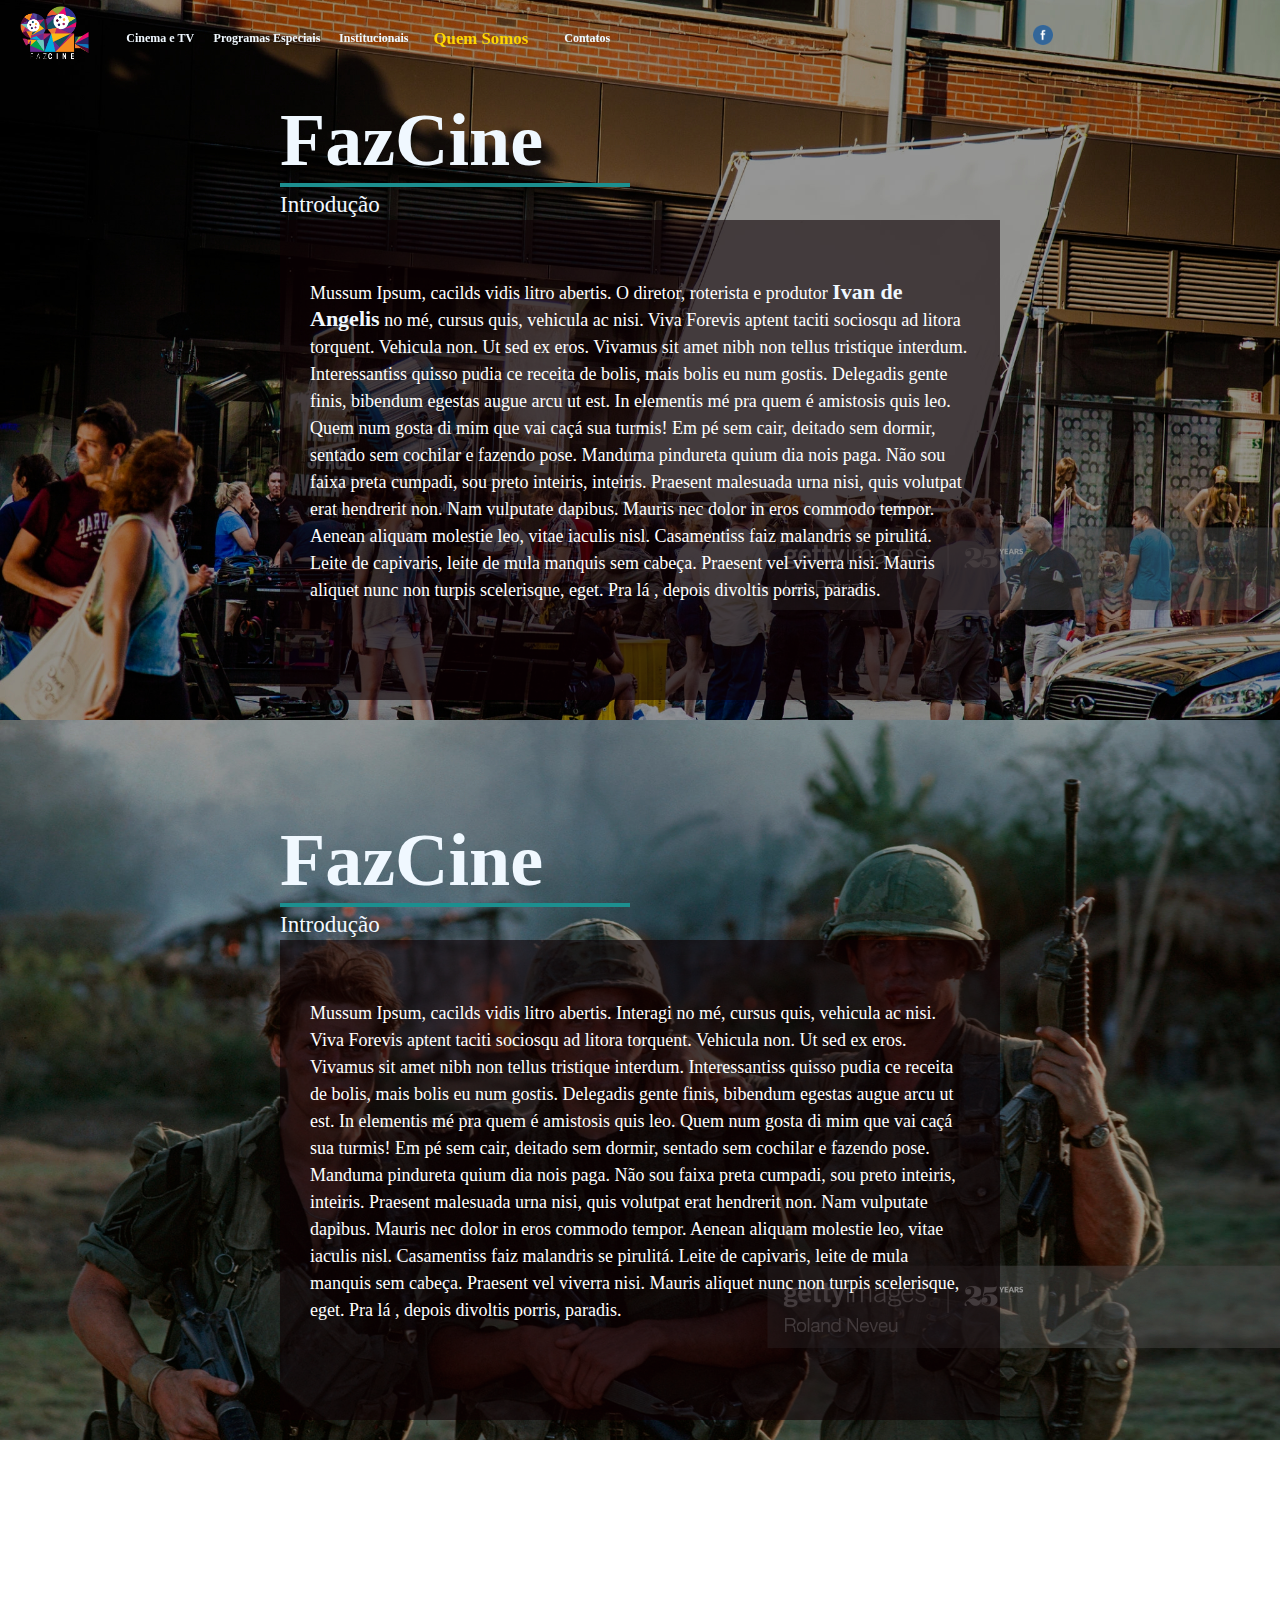
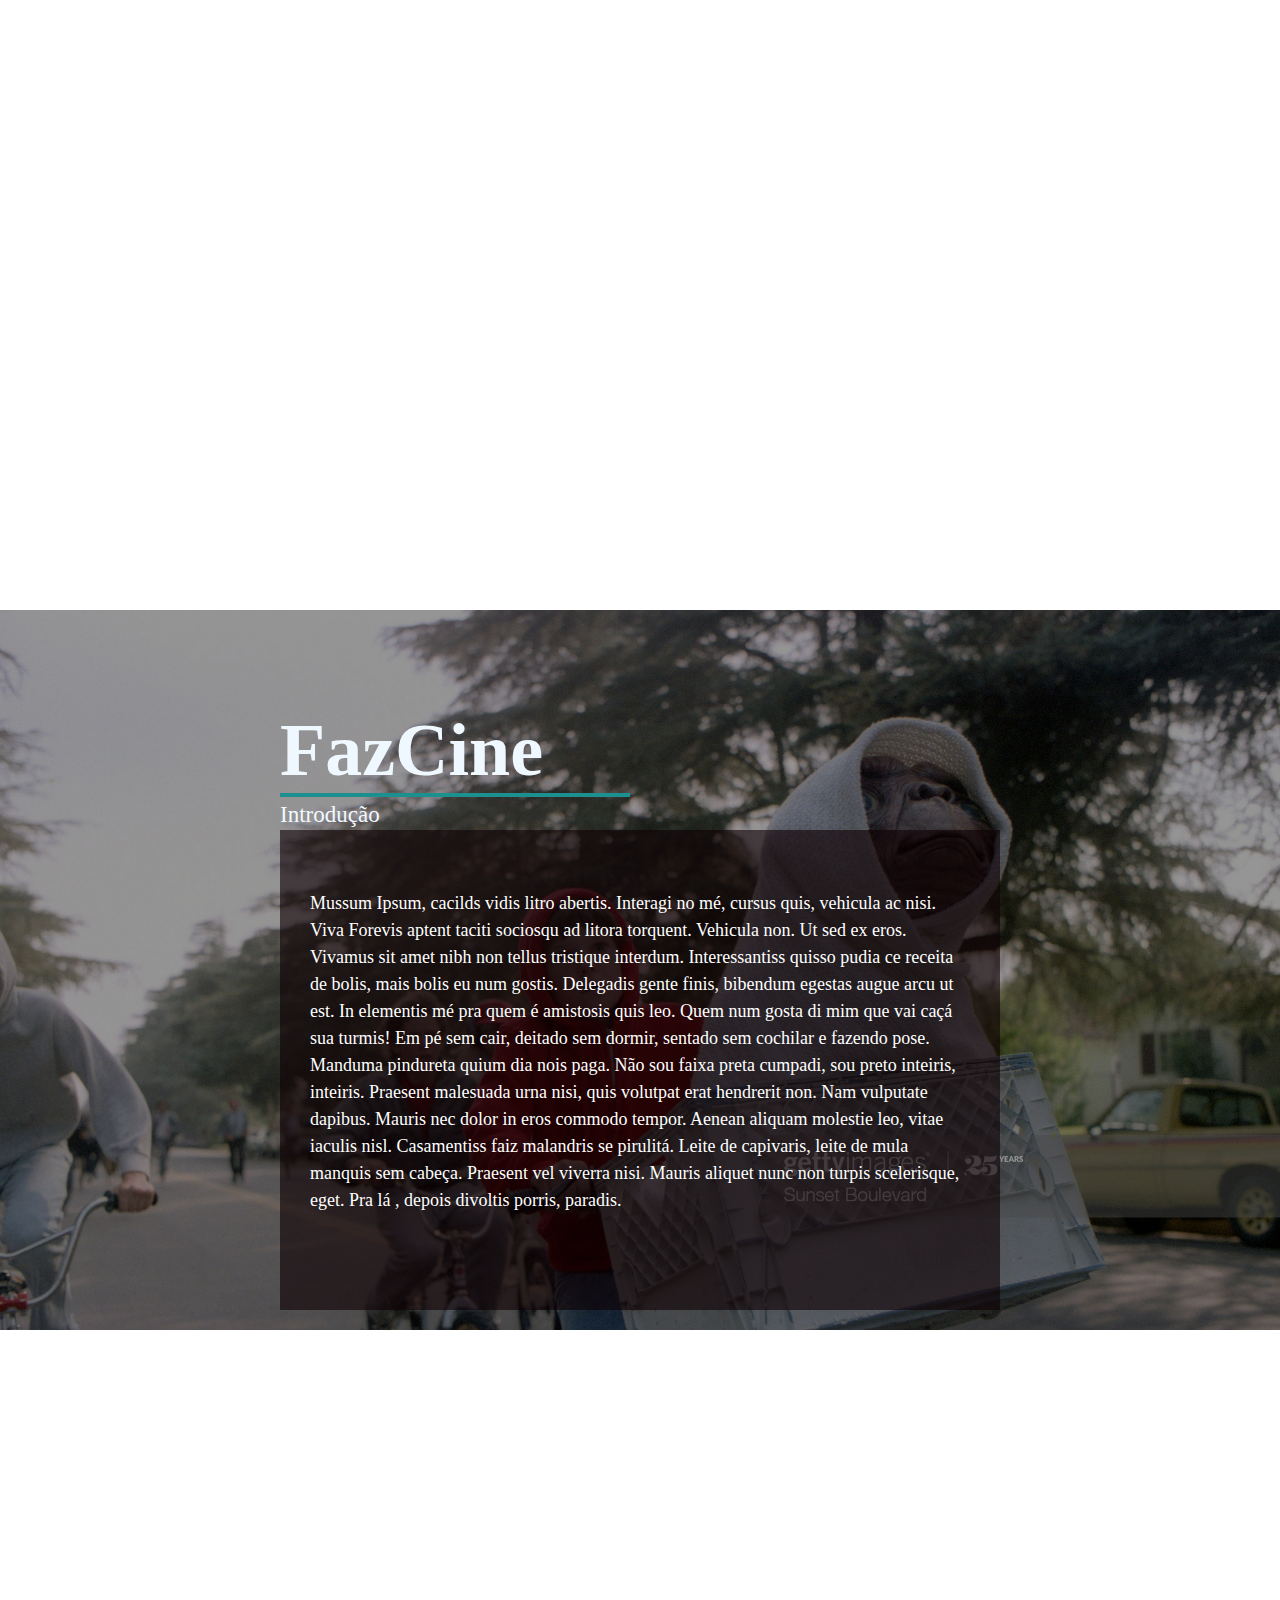
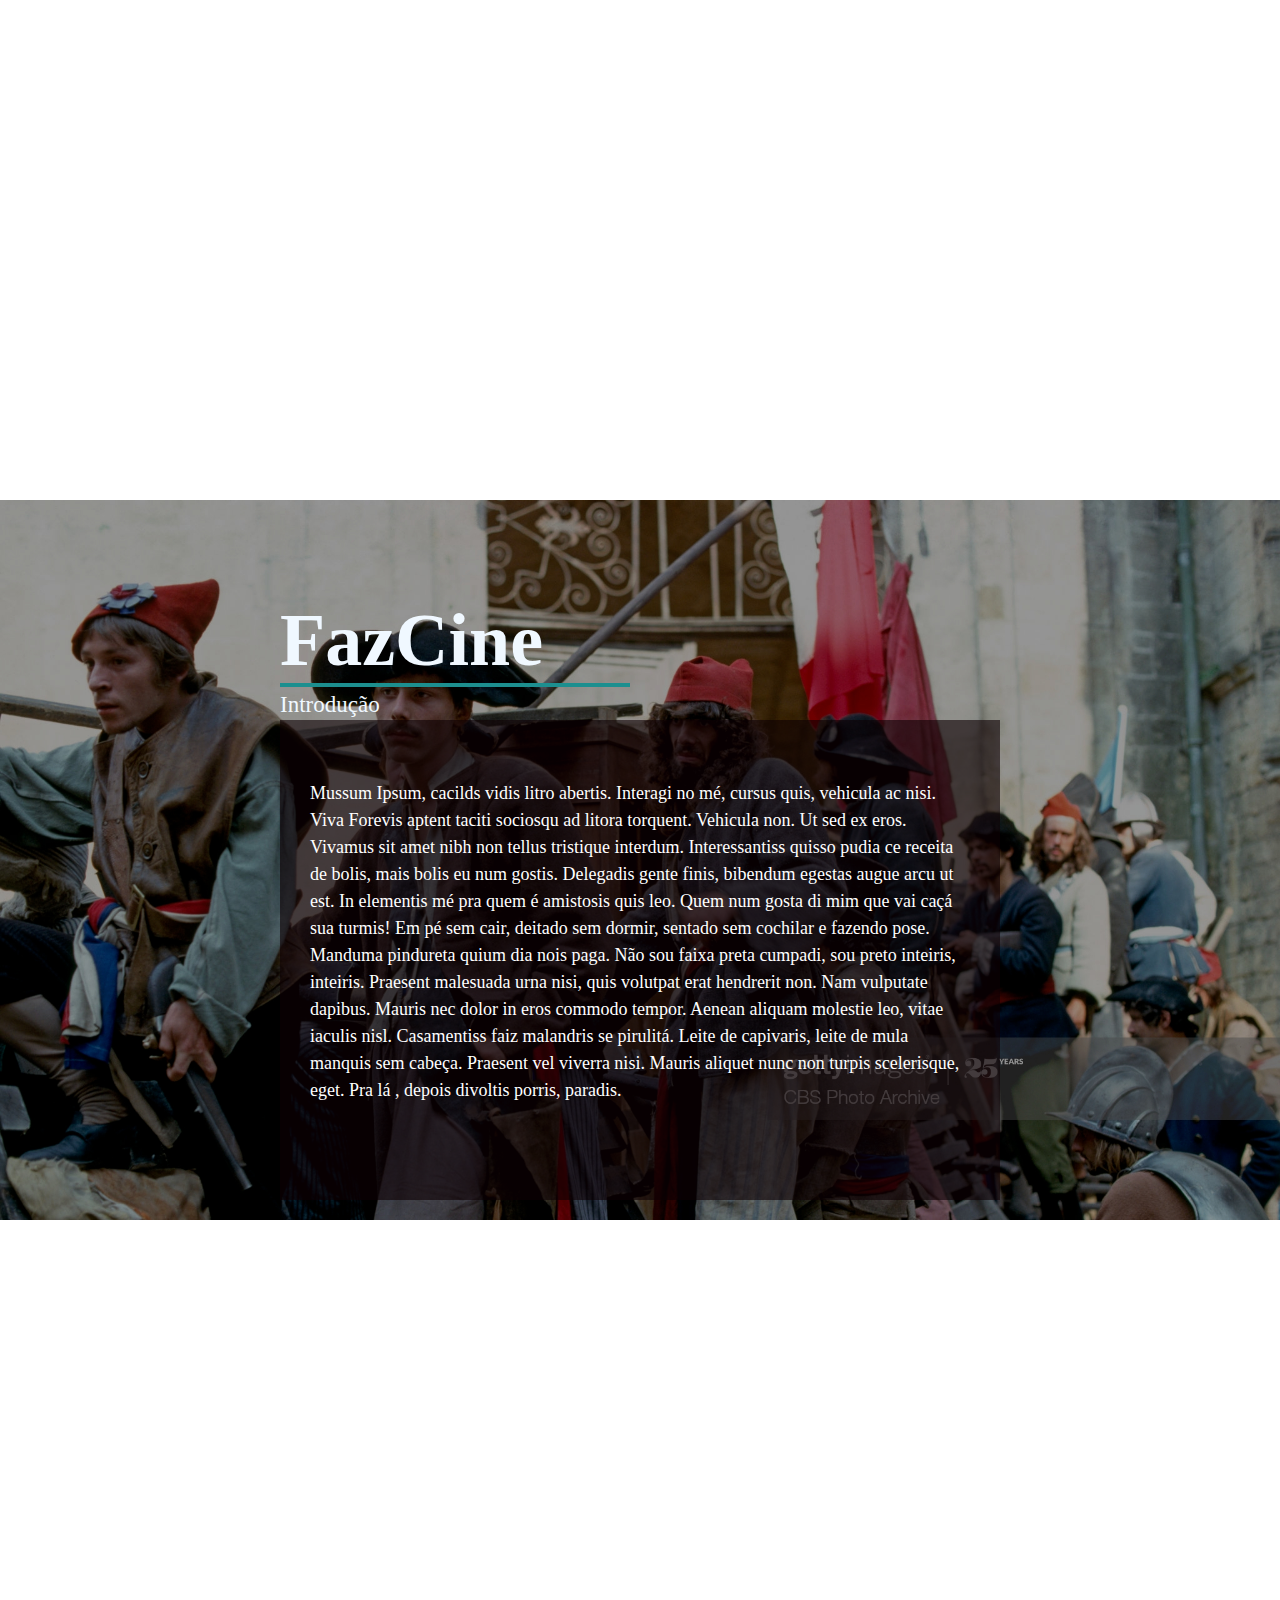
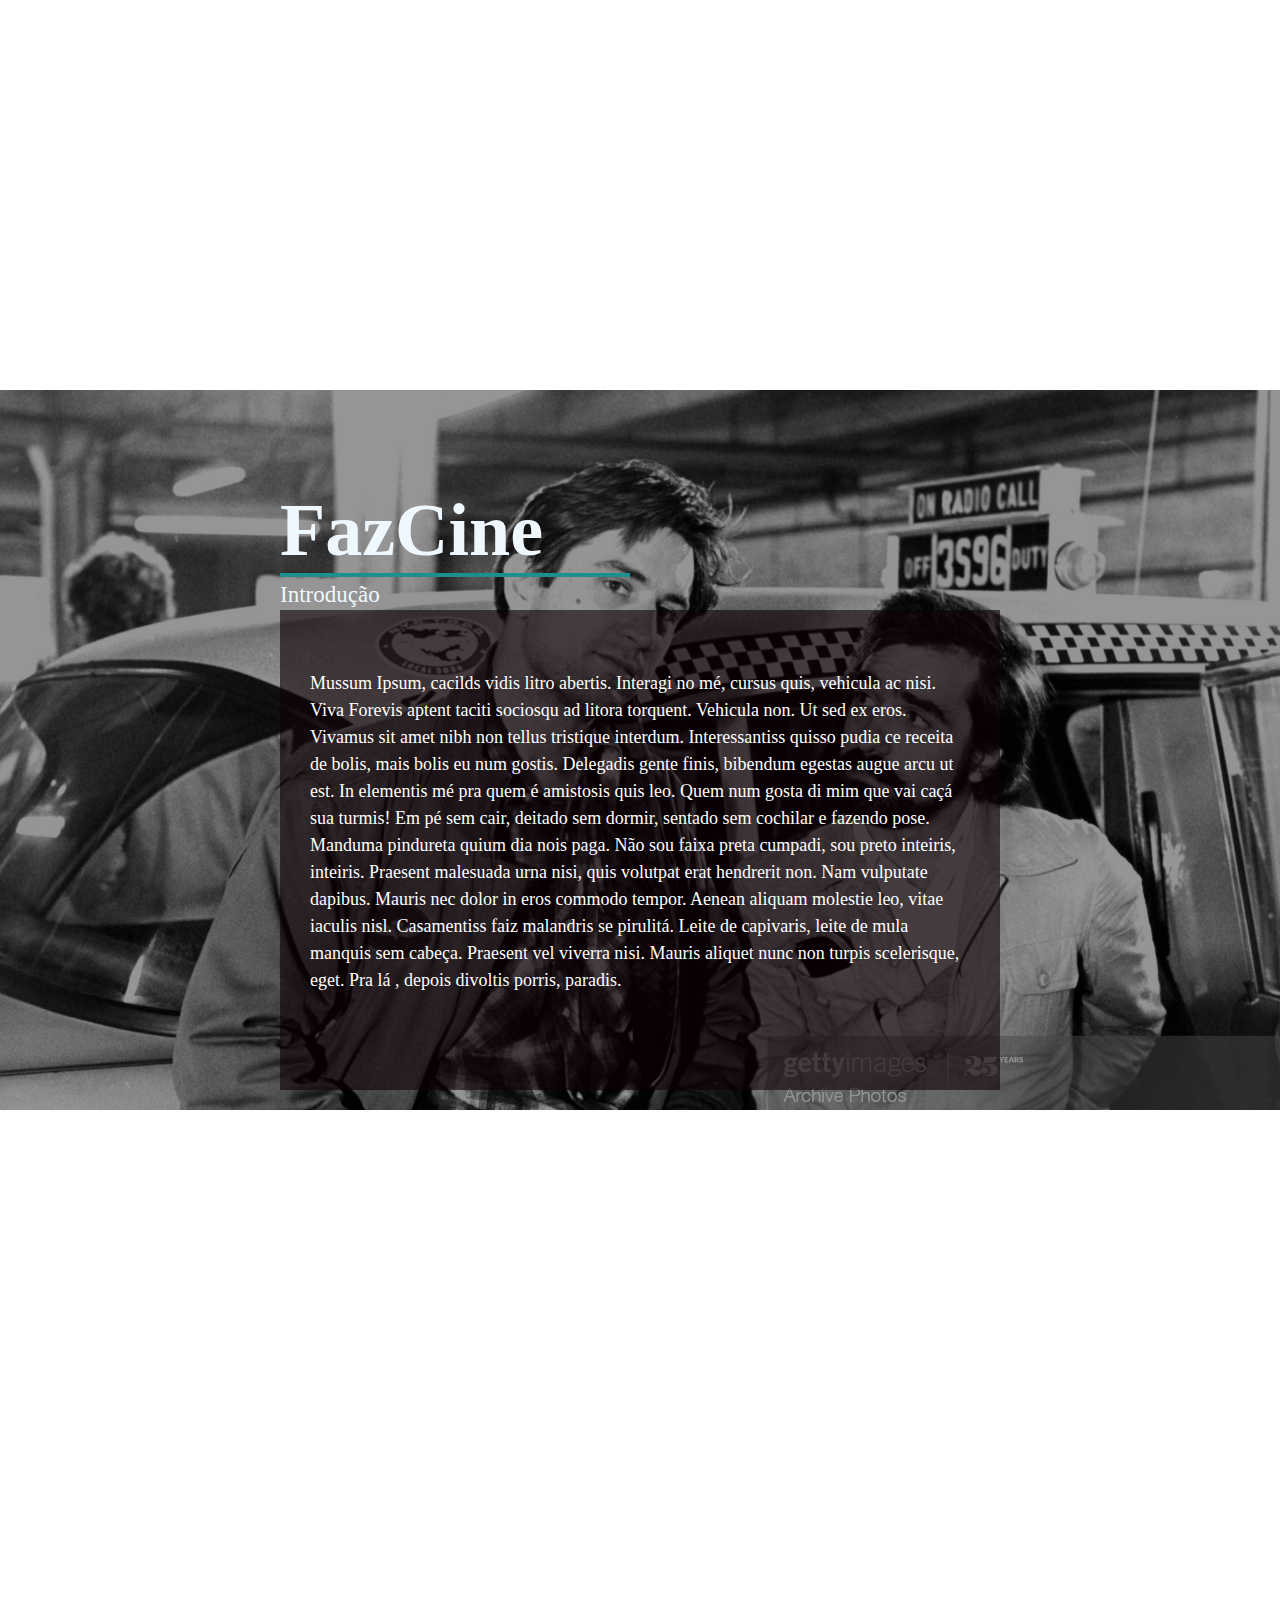
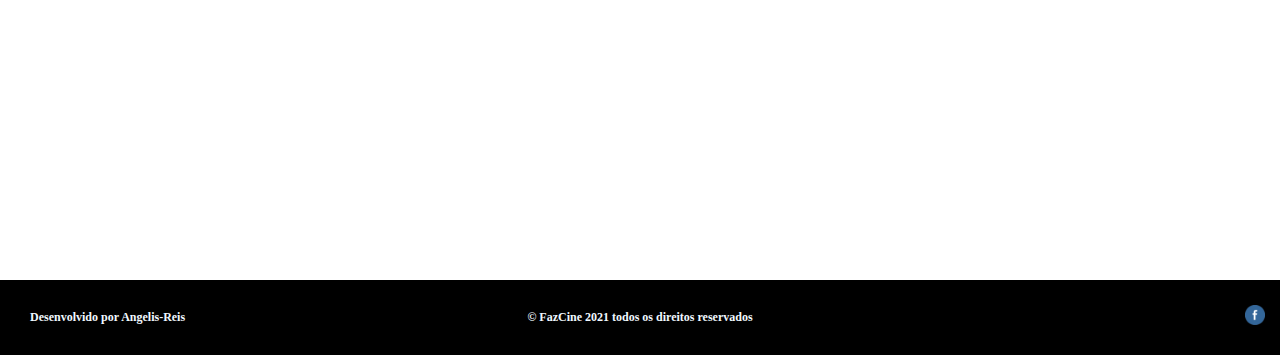
==== about.html @ d9e757a8 "novo repositório Github" ====
<!DOCTYPE html>

<HTML>

  <head>
    <meta charset="UTF-8" />
    <html lang="pt-br">
    <meta name="viewport" content="width=device-width, initial-scale=1.0" />
    <title>Sobre | FazCine</title>

    <link rel="stylesheet" type="text/css" href="styles/about.css">

    <!-- Favicon -->

    <link rel="apple-touch-icon" sizes="57x57" href="images/favicon/apple-icon-57x57.png">
    <link rel="apple-touch-icon" sizes="60x60" href="images/favicon/apple-icon-60x60.png">
    <link rel="apple-touch-icon" sizes="72x72" href="images/favicon/apple-icon-72x72.png">
    <link rel="apple-touch-icon" sizes="76x76" href="images/favicon/apple-icon-76x76.png">
    <link rel="apple-touch-icon" sizes="114x114" href="images/favicon/apple-icon-114x114.png">
    <link rel="apple-touch-icon" sizes="120x120" href="images/favicon/apple-icon-120x120.png">
    <link rel="apple-touch-icon" sizes="144x144" href="images/favicon/apple-icon-144x144.png">
    <link rel="apple-touch-icon" sizes="152x152" href="images/favicon/apple-icon-152x152.png">
    <link rel="apple-touch-icon" sizes="180x180" href="images/favicon/apple-icon-180x180.png">
    <link rel="icon" type="image/png" sizes="192x192"  href="images/favicon/android-icon-192x192.png">
    <link rel="icon" type="image/png" sizes="32x32" href="images/favicon/favicon-32x32.png">
    <link rel="icon" type="image/png" sizes="96x96" href="images/favicon/favicon-96x96.png">
    <link rel="icon" type="image/png" sizes="16x16" href="images/favicon/favicon-16x16.png">
    <link rel="manifest" href="images/favicon/manifest.json">
    <meta name="msapplication-TileColor" content="#ffffff">
    <meta name="msapplication-TileImage" content="images/favicon/ms-icon-144x144.png">
    <meta name="theme-color" content="#ffffff">

  </head>

  <body>

    <header class="header-minimalist">

      <div id="logo" >
        <a    href="index.html"> <img src="images/logo.png" alt="Logo FazCine Produtora"> </a>
      </div>



      <div id="portfolio1" >
        <a    href="cine.html">Cinema e TV</a>
      </div>

      <div id="portfolio2" >
        <a    href="programs.html">Programas Especiais</a>
      </div>

      <div id="portfolio3" >
        <a    href="institutions.html">Institucionais</a>
      </div>

      <div id="about" >
        <a    href="director.html">Quem Somos</a>
      </div>

      <div id="contacts" >
        <a    href="contacts.html">Contatos</a>
      </div>

      <div class="social-media" >

        <a  target="_blank"  href="https://www.facebook.com/fazcine2016/">
          <img src="images/face-icon.png">
        </a>
        <!-- <a  target="_blank"  href="https://www.facebook.com/fazcine2016/">
          <img src="images/linkedin-icon.png">
        </a>  -->

      </div>

    </header>



























    <section class="about-image" id="intro">


      <div id="intro-title" class="title">
        <h1>FazCine</h1>

      </div>

      <div id="intro-separator" class="separator">

      </div>

      <div id="intro-subtitle" class="subtitle">
        <h2>Introdução</h2>

      </div>

      <div id="intro-text" class="text">

        <p>Mussum Ipsum, cacilds vidis litro abertis. O diretor, roterista e produtor <a target="_blank" href="director.html">Ivan de Angelis</a> no mé, cursus quis, vehicula ac nisi. Viva Forevis aptent taciti sociosqu ad litora torquent. Vehicula non. Ut sed ex eros. Vivamus sit amet nibh non tellus tristique interdum. Interessantiss quisso pudia ce receita de bolis, mais bolis eu num gostis.

          Delegadis gente finis, bibendum egestas augue arcu ut est. In elementis mé pra quem é amistosis quis leo. Quem num gosta di mim que vai caçá sua turmis! Em pé sem cair, deitado sem dormir, sentado sem cochilar e fazendo pose.

          Manduma pindureta quium dia nois paga. Não sou faixa preta cumpadi, sou preto inteiris, inteiris. Praesent malesuada urna nisi, quis volutpat erat hendrerit non. Nam vulputate dapibus. Mauris nec dolor in eros commodo tempor. Aenean aliquam molestie leo, vitae iaculis nisl.

          Casamentiss faiz malandris se pirulitá. Leite de capivaris, leite de mula manquis sem cabeça. Praesent vel viverra nisi. Mauris aliquet nunc non turpis scelerisque, eget. Pra lá , depois divoltis porris, paradis. </p>

      </div>


















    </section>



    <section class="about-image"  id="cine">



      <div id="cine-title" class="title">
        <h1>FazCine</h1>

      </div>

      <div id="cine-separator" class="separator">

      </div>

      <div id="cine-subtitle" class="subtitle">
        <h2>Introdução</h2>

      </div>

      <div id="cine-text" class="text">

        <p>Mussum Ipsum, cacilds vidis litro abertis. Interagi no mé, cursus quis, vehicula ac nisi. Viva Forevis aptent taciti sociosqu ad litora torquent. Vehicula non. Ut sed ex eros. Vivamus sit amet nibh non tellus tristique interdum. Interessantiss quisso pudia ce receita de bolis, mais bolis eu num gostis.

          Delegadis gente finis, bibendum egestas augue arcu ut est. In elementis mé pra quem é amistosis quis leo. Quem num gosta di mim que vai caçá sua turmis! Em pé sem cair, deitado sem dormir, sentado sem cochilar e fazendo pose.

          Manduma pindureta quium dia nois paga. Não sou faixa preta cumpadi, sou preto inteiris, inteiris. Praesent malesuada urna nisi, quis volutpat erat hendrerit non. Nam vulputate dapibus. Mauris nec dolor in eros commodo tempor. Aenean aliquam molestie leo, vitae iaculis nisl.

          Casamentiss faiz malandris se pirulitá. Leite de capivaris, leite de mula manquis sem cabeça. Praesent vel viverra nisi. Mauris aliquet nunc non turpis scelerisque, eget. Pra lá , depois divoltis porris, paradis. </p>

      </div>

    </section>






    <section class="film" id="cine-film">

        <div class="vimeo-wrapper" id="cine-vimeo-film">

          <iframe src="https://player.vimeo.com/video/266315569?background=1&autoplay=1&loop=1&byline=0&title=0" frameborder="0" webkitallowfullscreen mozallowfullscreen allowfullscreen></iframe>
       </div>

    </section>













    <section class="about-image"  id="tv">



      <div id="tv-title" class="title">
        <h1>FazCine</h1>

      </div>

      <div id="tv-separator" class="separator">

      </div>

      <div id="tv-subtitle" class="subtitle">
        <h2>Introdução</h2>

      </div>

      <div id="tv-text" class="text">

        <p>Mussum Ipsum, cacilds vidis litro abertis. Interagi no mé, cursus quis, vehicula ac nisi. Viva Forevis aptent taciti sociosqu ad litora torquent. Vehicula non. Ut sed ex eros. Vivamus sit amet nibh non tellus tristique interdum. Interessantiss quisso pudia ce receita de bolis, mais bolis eu num gostis.

          Delegadis gente finis, bibendum egestas augue arcu ut est. In elementis mé pra quem é amistosis quis leo. Quem num gosta di mim que vai caçá sua turmis! Em pé sem cair, deitado sem dormir, sentado sem cochilar e fazendo pose.

          Manduma pindureta quium dia nois paga. Não sou faixa preta cumpadi, sou preto inteiris, inteiris. Praesent malesuada urna nisi, quis volutpat erat hendrerit non. Nam vulputate dapibus. Mauris nec dolor in eros commodo tempor. Aenean aliquam molestie leo, vitae iaculis nisl.

          Casamentiss faiz malandris se pirulitá. Leite de capivaris, leite de mula manquis sem cabeça. Praesent vel viverra nisi. Mauris aliquet nunc non turpis scelerisque, eget. Pra lá , depois divoltis porris, paradis. </p>

      </div>

    </section>




























    <section class="film" id="tv-film">

      <div class="vimeo-wrapper" id="tv-vimeo-film">

        <iframe src="https://player.vimeo.com/video/156702771?background=1&autoplay=1&loop=1&byline=0&title=0" frameborder="0" webkitallowfullscreen mozallowfullscreen allowfullscreen></iframe>
     </div>

  </section>






















    <section class="about-image" id="inst">



      <div id="inst-title" class="title">
        <h1>FazCine</h1>

      </div>

      <div id="inst-separator" class="separator">

      </div>

      <div id="inst-subtitle" class="subtitle">
        <h2>Introdução</h2>

      </div>

      <div id="inst-text" class="text">

        <p>Mussum Ipsum, cacilds vidis litro abertis. Interagi no mé, cursus quis, vehicula ac nisi. Viva Forevis aptent taciti sociosqu ad litora torquent. Vehicula non. Ut sed ex eros. Vivamus sit amet nibh non tellus tristique interdum. Interessantiss quisso pudia ce receita de bolis, mais bolis eu num gostis.

          Delegadis gente finis, bibendum egestas augue arcu ut est. In elementis mé pra quem é amistosis quis leo. Quem num gosta di mim que vai caçá sua turmis! Em pé sem cair, deitado sem dormir, sentado sem cochilar e fazendo pose.

          Manduma pindureta quium dia nois paga. Não sou faixa preta cumpadi, sou preto inteiris, inteiris. Praesent malesuada urna nisi, quis volutpat erat hendrerit non. Nam vulputate dapibus. Mauris nec dolor in eros commodo tempor. Aenean aliquam molestie leo, vitae iaculis nisl.

          Casamentiss faiz malandris se pirulitá. Leite de capivaris, leite de mula manquis sem cabeça. Praesent vel viverra nisi. Mauris aliquet nunc non turpis scelerisque, eget. Pra lá , depois divoltis porris, paradis. </p>

      </div>

    </section>




















    <section class="film" id="inst-film">

      <div class="vimeo-wrapper" id="inst-vimeo-film">

        <iframe src="https://player.vimeo.com/video/156151858?background=1&autoplay=1&loop=1&byline=0&title=0" frameborder="0" webkitallowfullscreen mozallowfullscreen allowfullscreen></iframe>
     </div>

  </section>























    <section class="about-image" id="edit">



      <div id="edit-title" class="title">
        <h1>FazCine</h1>

      </div>

      <div id="edit-separator" class="separator">

      </div>

      <div id="edit-subtitle" class="subtitle">
        <h2>Introdução</h2>

      </div>

      <div id="edit-text" class="text">

        <p>Mussum Ipsum, cacilds vidis litro abertis. Interagi no mé, cursus quis, vehicula ac nisi. Viva Forevis aptent taciti sociosqu ad litora torquent. Vehicula non. Ut sed ex eros. Vivamus sit amet nibh non tellus tristique interdum. Interessantiss quisso pudia ce receita de bolis, mais bolis eu num gostis.

          Delegadis gente finis, bibendum egestas augue arcu ut est. In elementis mé pra quem é amistosis quis leo. Quem num gosta di mim que vai caçá sua turmis! Em pé sem cair, deitado sem dormir, sentado sem cochilar e fazendo pose.

          Manduma pindureta quium dia nois paga. Não sou faixa preta cumpadi, sou preto inteiris, inteiris. Praesent malesuada urna nisi, quis volutpat erat hendrerit non. Nam vulputate dapibus. Mauris nec dolor in eros commodo tempor. Aenean aliquam molestie leo, vitae iaculis nisl.

          Casamentiss faiz malandris se pirulitá. Leite de capivaris, leite de mula manquis sem cabeça. Praesent vel viverra nisi. Mauris aliquet nunc non turpis scelerisque, eget. Pra lá , depois divoltis porris, paradis. </p>

      </div>

    </section>























    <section class="film" id="edit-film">

      <div class="vimeo-wrapper" id="edit-vimeo-film">

        <iframe src="https://player.vimeo.com/video/156702771?background=1&autoplay=1&loop=1&byline=0&title=0" frameborder="0" webkitallowfullscreen mozallowfullscreen allowfullscreen></iframe>
     </div>

  </section>










































    <footer class="footer-minimalist">

      <div id="developed">
        <p>Desenvolvido por <a    href="https://github.com/angelis-reis">Angelis-Reis </a> </p>

      </div>

      <div id="cop" >
        <p> © FazCine 2021 todos os direitos reservados</p>
      </div>

      <div class="social-media" >

        <a    href="https://www.facebook.com/fazcine2016/">
          <img src="images/face-icon.png">
        </a>
        <!-- <a    href="https://www.facebook.com/fazcine2016/">
          <img src="images/linkedin-icon.png">
        </a> -->

      </div>

    </footer>

    <script type="text/javascript" src="scripts/about.js"></script>

  </body>
</html>
---- styles/about.css ----
html, body{
    margin:0px;
    padding: 0px;
}

html {
	box-sizing: border-box;
	overflow: auto;
	height: auto;
	scroll-behavior: smooth;

}



.header-minimalist{
    position: fixed;
    z-index: 99;
    display:grid;
    grid-template-columns: 1fr 1fr 1fr 1fr 1fr 1fr 4fr;
    grid-template-rows: 75px;
    grid-template-areas:
    "logo portfolio1 portfolio2 portfolio3 about contacts social-media";
}

.header-minimalist a{
    text-decoration: none;
    color: aliceblue;
    line-height: 17px;
    font-size: 12px;
    font-weight: bold;


    cursor: pointer;
    transition: 200ms color ease-in;
    transition: 200ms font-size ease-in;
}

.header-minimalist a:hover{
    color: rgb(3, 3, 3);
}





    #logo{
        grid-area: logo;
    }

        #logo img{
            object-fit: contain;
            width: 100%;
            max-height: 100%;
        }

    #about{
        align-self: center;
        justify-self: center;
        grid-area: about;
        scale: 1.4;

    }

        #about a{
            color: gold;

        }

        #about a:hover{
            font-size: 12px;

        }



    #portfolio1{
        align-self: center;
        justify-self: center;
        grid-area: portfolio1;

    }

    #portfolio2{
        align-self: center;
        justify-self: center;
        grid-area: portfolio2;

    }

    #portfolio3{
        align-self: center;
        justify-self: center;
        grid-area: portfolio3;

    }

    #contacts{
        align-self: center;
        justify-self: center;
        grid-area: contacts;

    }

    .social-media{
        align-self: center;
        justify-self: end;
        grid-area: social-media;

    }

    .social-media img{
        padding: 15px;
        width: 20px;
        height: 20px
    }

    #social-media img:hover{
        width: 25px;
        height: 25px
    }
















































#intro{

    background-image: url(../images/about/introduction.jpeg);
    grid-template-areas:
    "intro-title"
    "intro-separator"
    "intro-subtitle"
    "intro-text";
}




    #intro-title{
        grid-area: intro-title;
    }

    #intro-separator{
        grid-area: intro-separator;
    }

    #intro-subtitle{
        grid-area: intro-subtitle;
    }

    #intro-text{
        grid-area: intro-text;
    }



#cine{
    background-image: url(../images/about/introduction2.jpeg);
    grid-template-areas:
    "cine-title"
    "cine-separator"
    "cine-subtitle"
    "cine-text";
}




    #cine-title{
        grid-area: cine-title;
    }

    #cine-separator{
        grid-area: cine-separator;
    }

    #cine-subtitle{
        grid-area: cine-subtitle;
    }

    #cine-text{
        grid-area: cine-text;
    }





#tv{
    background-image: url(../images/about/introduction3.jpeg);
    grid-template-areas:
    "tv-title"
    "tv-separator"
    "tv-subtitle"
    "tv-text";
}




    #tv-title{
        grid-area: tv-title;
    }

    #tv-separator{
        grid-area: tv-separator;
    }

    #tv-subtitle{
        grid-area: tv-subtitle;
    }

    #tv-text{
        grid-area: tv-text;
    }




#inst{
    background-image: url(../images/about/introduction4.jpeg);
    grid-template-areas:
    "inst-title"
    "inst-separator"
    "inst-subtitle"
    "inst-text";
}




    #inst-title{
        grid-area: inst-title;
    }

    #inst-separator{
        grid-area: inst-separator;
    }

    #inst-subtitle{
        grid-area: inst-subtitle;
    }

    #inst-text{
        grid-area: inst-text;
    }




#edit{
    background-image: url(../images/about/introduction5.jpeg);

    grid-template-areas:
    "edit-title"
    "edit-separator"
    "edit-subtitle"
    "edit-text";
}




    #edit-title{
        grid-area: edit-title;
    }

    #edit-separator{
        grid-area: edit-separator;
    }

    #edit-subtitle{
        grid-area: edit-subtitle;
    }

    #edit-text{
        grid-area: edit-text;
    }



.about-image{
    /* padding-left: 400px;
    padding-right: 400px;   */
    padding-top: 100px;
    background-size: cover;
    display: grid;
    grid-template-columns: 720px;;
    grid-template-rows: 80px 10px 30px 500px ;
    justify-content: center;
}



    .title{
        color: aliceblue;
        line-height: 17px;
        font-size: 37px;
        font-weight: bold;
        align-self: center;
    }

    .separator{
        width: 350px;
        height: 4px;
        background-color: rgb(28, 143, 143);
        align-self: center;
    }

    .subtitle{
        align-self: center;
    }

        .subtitle h2{
        color: aliceblue;
        line-height: normal;
        font-size: 23px;
        font-weight: normal;
        }

    .text{
        padding-top: 30px;
        height: 450px;
        background-color:rgba(14, 0, 4, .6);
    }
        .text p{
        line-height: 27px;
        font-weight: normal;
        font-size: 18px;
        color: white;
        margin:30px;
        }

        .text a{

            text-decoration: none;
            color: aliceblue;
            line-height: 17px;
            font-size: 22px;
            font-weight: bold;
        }

            .text a:hover{

                text-decoration: none;
                color: rgb(212, 214, 59);
                line-height: 17px;
                font-size: 22px;
                font-weight: bold;
            }












.film{
    display:grid;
    grid-template-columns: 1fr;
    grid-template-rows: 770px;
}



    .vimeo-wrapper {
        top: 0;
        left: 0;
        width: 100%;
        height: 100%;
        z-index: 1;
        pointer-events: none;
        overflow: hidden;

    }

        .vimeo-wrapper iframe {
            width: 100vw;
            height: 56.25vw; /* Given a 16:9 aspect ratio, 9/16*100 = 56.25 */
            min-height: 100vh;
            min-width: 177.77vh; /* Given a 16:9 aspect ratio, 16/9*100 = 177.77 */
            /* position: absolute; */
            top: 50%;
            left: 50%;
            /* transform: translate(-50%, -50%); */
        }


#cine-film{
    grid-template-areas:
    "cine-vimeo-film";

}

    #cine-vimeo-film{

        grid-area: cine-vimeo-film;

    }

#tv-film{
    grid-template-areas:
    "tv-vimeo-film";

}

    #tv-vimeo-film{

        grid-area: tv-vimeo-film;

    }


#inst-film{
    grid-template-areas:
    "inst-vimeo-film";

}

    #inst-vimeo-film{

        grid-area: inst-vimeo-film;

    }

#edit-film{
    grid-template-areas:
    "edit-vimeo-film";

}

    #edit-vimeo-film{

        grid-area: edit-vimeo-film;

    }
















































.footer-minimalist{
    display:grid;
    grid-template-columns: 1fr 1fr 1fr ;
    grid-template-rows: 75px;
    background-color: black;
    justify-items: center;
    align-items: center;
    gap: 30px;
    grid-template-areas:
    "developed cop social-media";
}

.footer-minimalist a,p{
    text-decoration: none;
    color: aliceblue;
    line-height: 17px;
    font-size: 12px;
    font-weight: bold;
}

.footer-minimalist a:hover{
    color: gold;
}

    #developed{
        grid-area: developed;
        justify-self: start;
        margin-left: 30px;
    }

    #cop{
        grid-area: cop;
    }
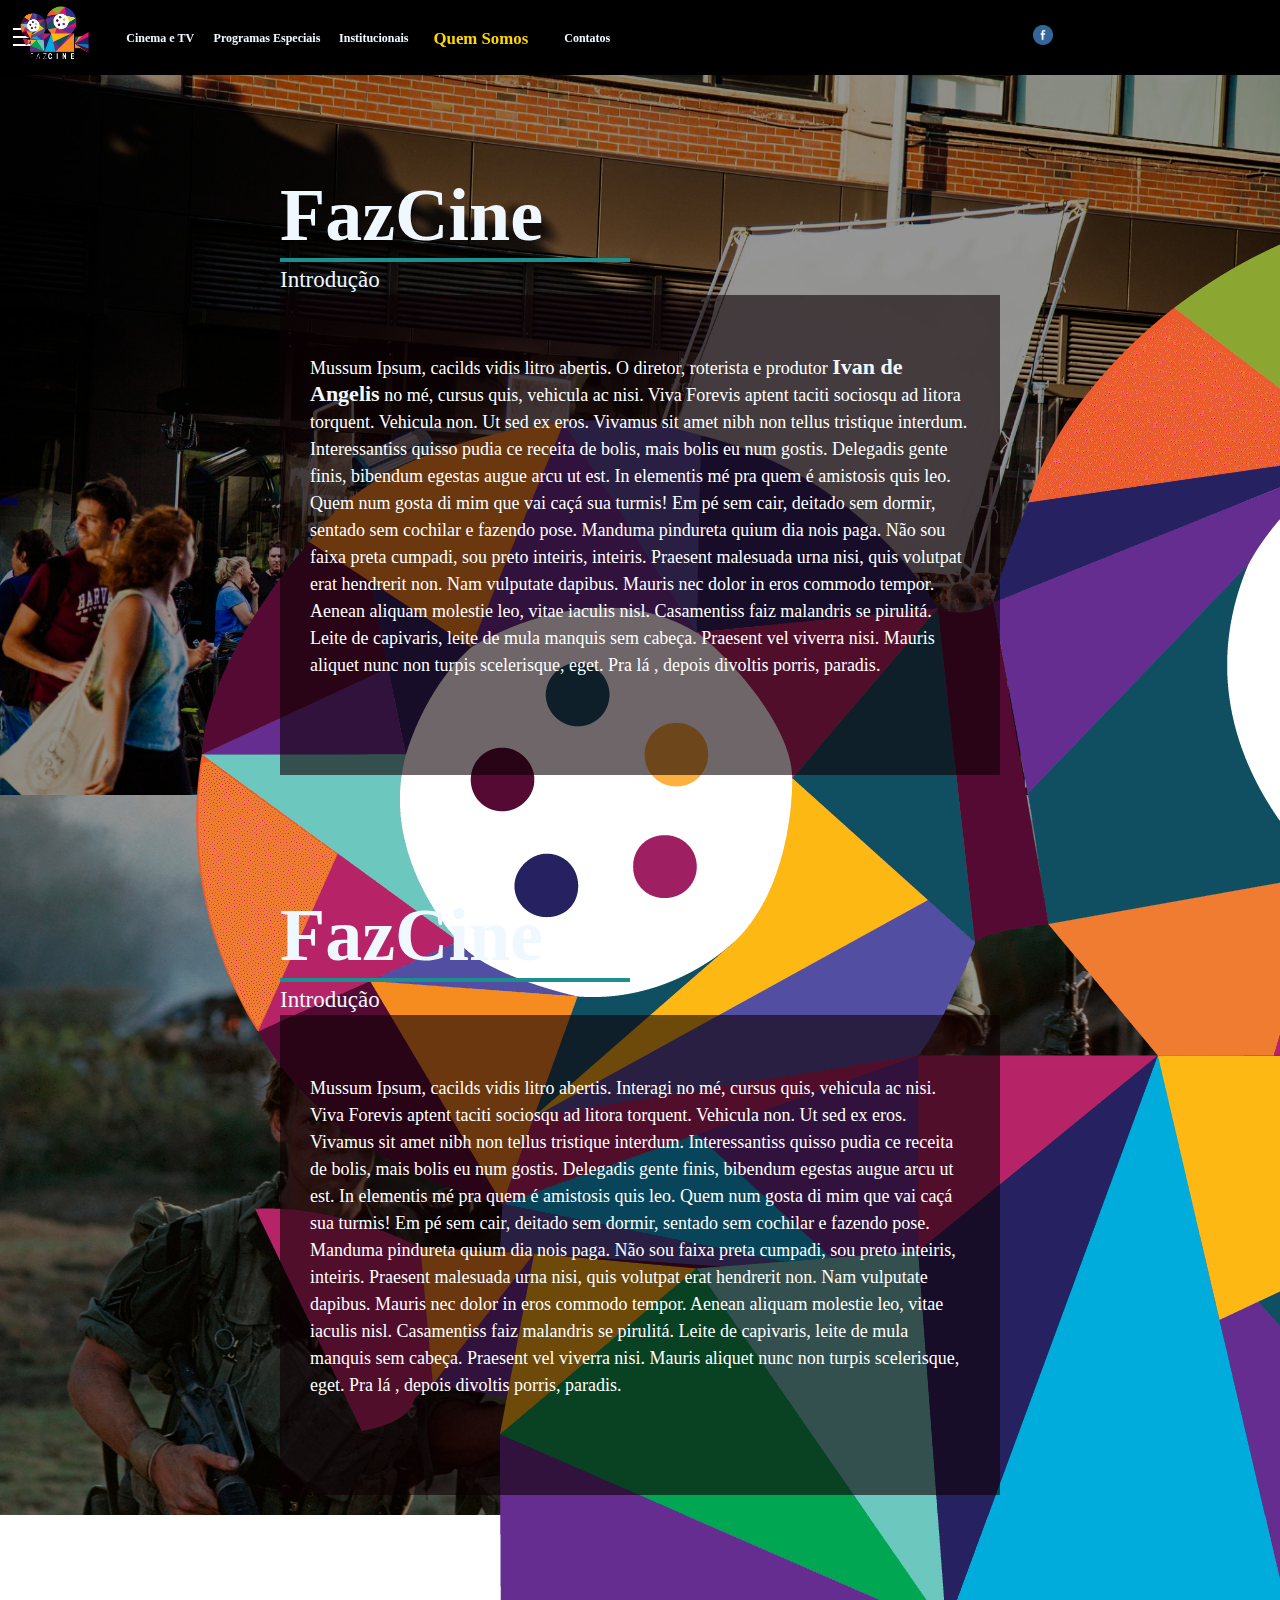
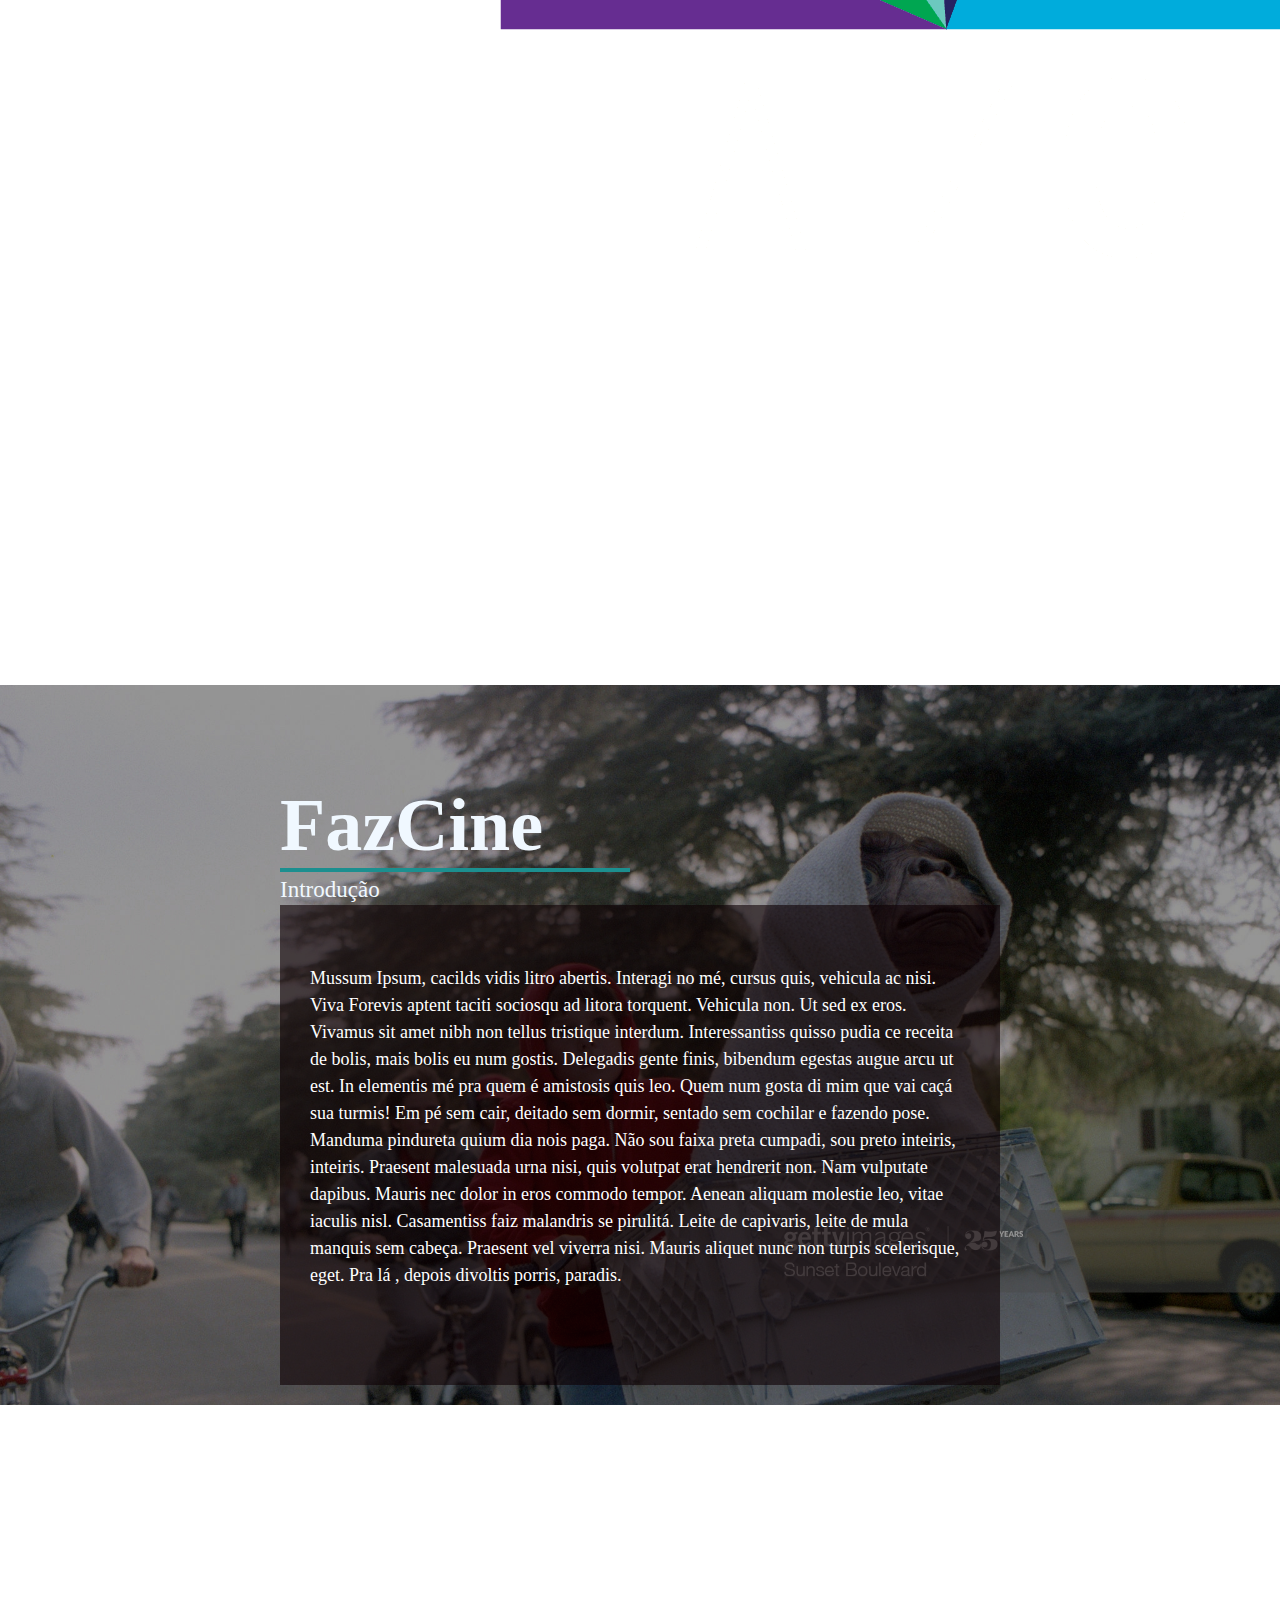
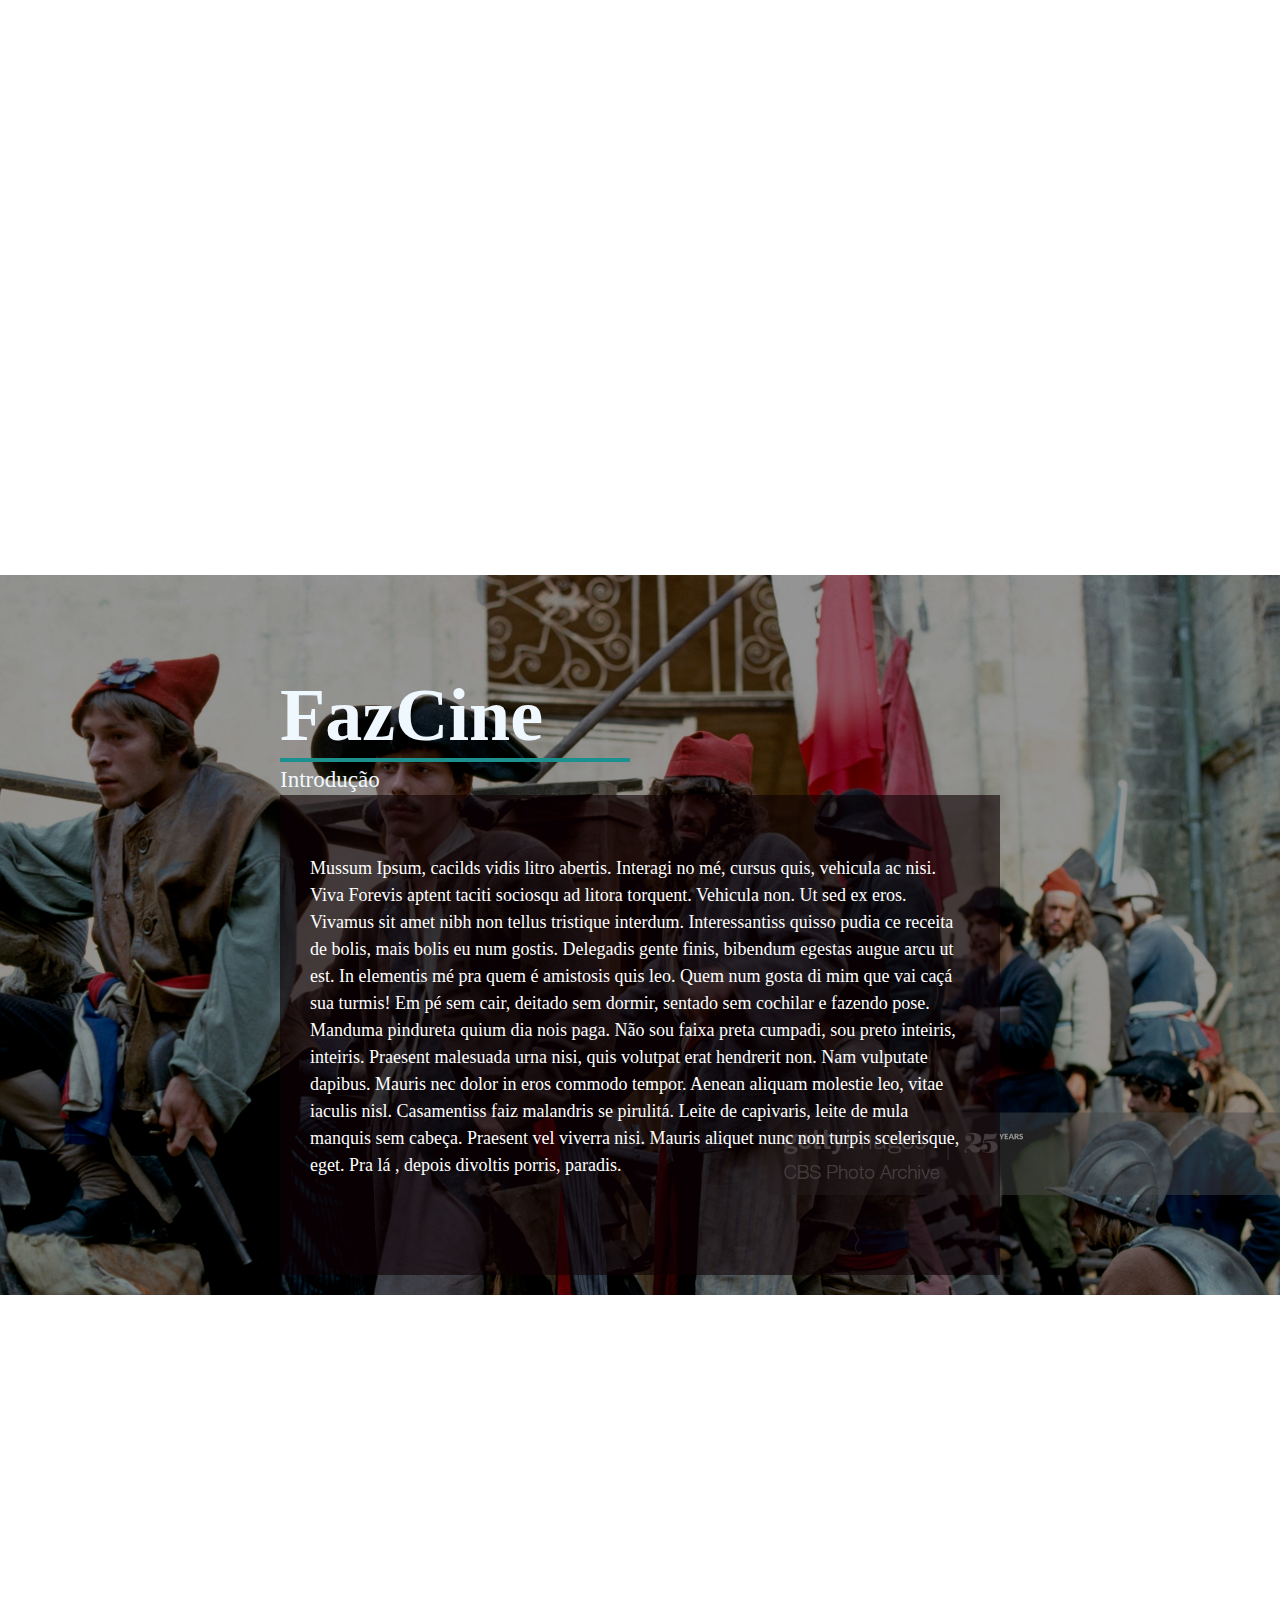
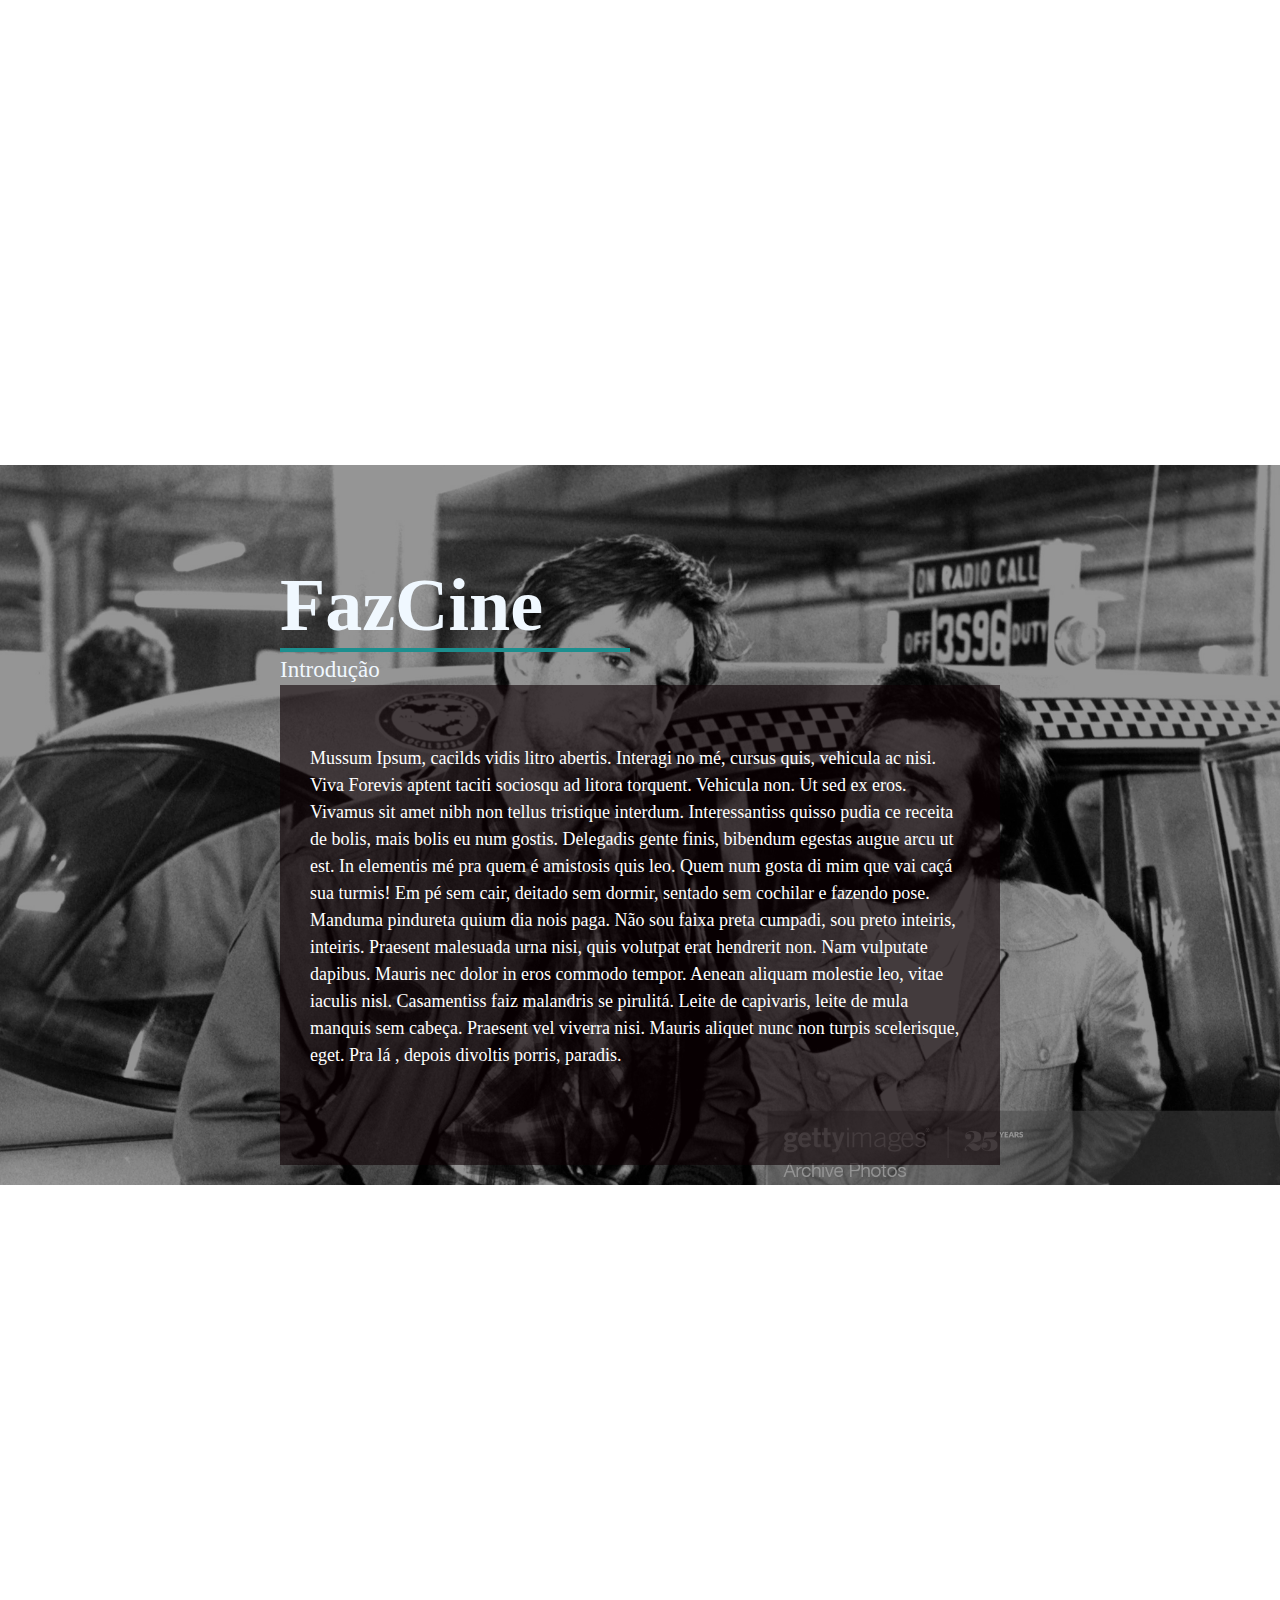
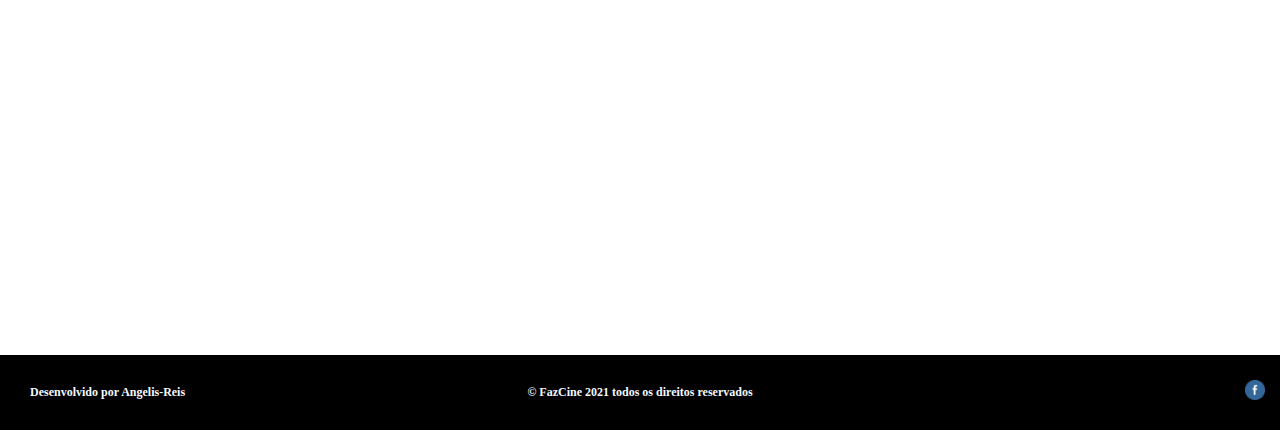
==== commit 9e335e6a: "mobile menu ok" ====
--- a/about.html
+++ b/about.html
@@ -9,6 +9,8 @@
     <title>Sobre | FazCine</title>
 
     <link rel="stylesheet" type="text/css" href="styles/about.css">
+    <link type="text/css" rel="stylesheet" href="styles/mmenu.css" />
+
 
     <!-- Favicon -->
 
@@ -75,30 +77,40 @@
 
     </header>
 
-
-
-
-
-
-
-
-
-
-
-
-
-
-
-
-
-
-
-
-
-
-
-
-
+    <!-- <header class="header-mobile"> -->
+
+    <div id="page" class="header-mobile">
+        <div class="header">
+            <a href="#menu"><span></span></a>
+
+            <img
+            id="logo-mobile"
+            href="index.html"
+            src="images/logo.png"
+            alt="Logo FazCine Produtora"
+            />
+        </div>
+
+        <nav id="menu">
+            <ul>
+            <li><a href="cine.html">Cinema e TV</a></li>
+            <li><a href="programs.html">Projetos Especiais</a></li>
+            <li><a href="institutions.html">Institucionais</a></li>
+            <li><a href="director.html">Quem Somos</a></li>
+            <li><a href="contacts.html">Contatos</a></li>
+            <li>
+                <a class="social-icons"target="_blank" href="https://www.facebook.com/fazcine2016/">
+                <img src="images/face-icon.png" />
+                </a>
+                <!-- <a class="social-icons" target="_blank" href="https://www.facebook.com/fazcine2016/">
+                <img src="images/linkedin-icon.png" />
+                </a> -->
+            </li>
+            </ul>
+        </nav>
+    </div>
+
+    <!-- </header> -->
 
 
     <section class="about-image" id="intro">
--- a/styles/about.css
+++ b/styles/about.css
@@ -484,53 +484,6 @@
 
     }
 
-
-
-
-
-
-
-
-
-
-
-
-
-
-
-
-
-
-
-
-
-
-
-
-
-
-
-
-
-
-
-
-
-
-
-
-
-
-
-
-
-
-
-
-
-
-
-
 .footer-minimalist{
     display:grid;
     grid-template-columns: 1fr 1fr 1fr ;
@@ -564,3 +517,17 @@
     #cop{
         grid-area: cop;
     }
+
+@media only screen and (max-device-width: 1200px) {
+    .header-minimalist {
+        display: none;
+    }
+
+    .header-mobile {
+        display: inherit;
+    }
+    html,
+    body {
+        background-color: #505050;
+    }
+}
--- a/styles/mmenu.css
+++ b/styles/mmenu.css
@@ -0,0 +1,2166 @@
+
+
+nav:not(.mm-menu) {
+  display: none;
+}
+
+.header,
+.content,
+.footer {
+  text-align: center;
+}
+.header,
+.footer {
+  background: black;
+  font-size: 16px;
+  font-weight: bold;
+  color: #fff;
+  line-height: 44px;
+  -moz-box-sizing: border-box;
+  box-sizing: border-box;
+  width: 100%;
+  height: 75px;
+  padding: 0 50px;
+  text-align: end;
+}
+.header.fixed {
+  position: fixed;
+  top: 0;
+  left: 0;
+}
+
+/* .header {
+  position: fixed;
+  z-index: 11199;
+
+} */
+
+#logo2{
+    position: relative;
+}
+
+.footer.fixed {
+  position: fixed;
+  bottom: 0;
+  left: 0;
+}
+.header a {
+  display: block;
+  width: 28px;
+  height: 18px;
+  padding: 11px;
+  margin: 2px;
+  position: absolute;
+  top: 15px;
+  left: 0;
+}
+#menu ul li {
+  padding-top: 20px;
+  padding-left: 60px;
+}
+.header a:before,
+.header a:after {
+  content: "";
+  display: block;
+  background: #fff;
+  height: 2px;
+}
+.header a span {
+  background: #fff;
+  display: block;
+  height: 2px;
+  margin: 6px 0;
+}
+.content {
+  padding: 150px 50px 50px 50px;
+}
+
+:root {
+  --mm-line-height: 20px;
+  --mm-listitem-size: 44px;
+  --mm-navbar-size: 44px;
+  --mm-offset-top: 0;
+  --mm-offset-right: 0;
+  --mm-offset-bottom: 0;
+  --mm-offset-left: 0;
+  --mm-color-border: rgba(0, 0, 0, 0.1);
+  --mm-color-button: rgba(0, 0, 0, 0.3);
+  --mm-color-text: #f0f8ff;
+  --mm-color-text-dimmed: rgba(0, 0, 0, 0.3);
+  --mm-color-background: #000000;
+  --mm-color-background-highlight: rgba(0, 0, 0, 0.05);
+  --mm-color-background-emphasis: rgba(255, 255, 255, 0.4);
+  --mm-shadow: 0 0 10px rgba(0, 0, 0, 0.3);
+}
+.mm-hidden {
+  display: none !important;
+}
+.mm-wrapper {
+  overflow-x: hidden;
+  position: relative;
+}
+.mm-menu {
+  top: 0;
+  right: 0;
+  bottom: 0;
+  left: 0;
+  background: #f3f3f3;
+  border-color: rgba(0, 0, 0, 0.1);
+  color: rgba(0, 0, 0, 0.75);
+  line-height: 30px;
+  display: -webkit-box;
+  display: -ms-flexbox;
+  display: flex;
+  -webkit-box-orient: vertical;
+  -webkit-box-direction: normal;
+  -ms-flex-direction: column;
+  flex-direction: column;
+  padding: 0;
+  margin: 0;
+  -webkit-box-sizing: border-box;
+  box-sizing: border-box;
+  position: absolute;
+  top: var(--mm-offset-top);
+  right: var(--mm-offset-right);
+  bottom: var(--mm-offset-bottom);
+  left: var(--mm-offset-left);
+  z-index: 0;
+  -ms-scroll-chaining: chained;
+  overscroll-behavior: auto;
+  background: var(--mm-color-background);
+  border-color: var(--mm-color-border);
+  color: var(--mm-color-text);
+  line-height: var(--mm-line-height);
+  -webkit-tap-highlight-color: var(--mm-color-background-emphasis);
+  -webkit-font-smoothing: antialiased;
+  -moz-osx-font-smoothing: grayscale;
+}
+.mm-menu a,
+.mm-menu a:active,
+.mm-menu a:hover,
+.mm-menu a:link,
+.mm-menu a:visited {
+  text-decoration: none;
+  color: inherit;
+}
+[dir="rtl"] .mm-menu {
+  direction: rtl;
+}
+.mm-panel {
+  background: #f3f3f3;
+  border-color: rgba(0, 0, 0, 0.1);
+  color: rgba(0, 0, 0, 0.75);
+  z-index: 0;
+  -webkit-box-sizing: border-box;
+  box-sizing: border-box;
+  width: 100%;
+  -webkit-overflow-scrolling: touch;
+  overflow: hidden;
+  overflow-y: auto;
+  color: var(--mm-color-text);
+  border-color: var(--mm-color-border);
+  background: var(--mm-color-background);
+  -webkit-transform: translate3d(100%, 0, 0);
+  transform: translate3d(100%, 0, 0);
+  -webkit-transition: -webkit-transform 0.4s ease;
+  transition: -webkit-transform 0.4s ease;
+  -o-transition: transform 0.4s ease;
+  transition: transform 0.4s ease;
+  transition: transform 0.4s ease, -webkit-transform 0.4s ease;
+}
+.mm-panel:after {
+  height: 44px;
+}
+.mm-panel:not(.mm-hidden) {
+  display: block;
+}
+.mm-panel:after {
+  content: "";
+  display: block;
+  height: var(--mm-listitem-size);
+}
+.mm-panel_opened {
+  z-index: 1;
+  -webkit-transform: translate3d(0, 0, 0);
+  transform: translate3d(0, 0, 0);
+}
+.mm-panel_opened-parent {
+  -webkit-transform: translate3d(-30%, 0, 0);
+  transform: translate3d(-30%, 0, 0);
+}
+.mm-panel_highest {
+  z-index: 2;
+}
+.mm-panel_noanimation {
+  -webkit-transition: none !important;
+  -o-transition: none !important;
+  transition: none !important;
+}
+.mm-panel_noanimation.mm-panel_opened-parent {
+  -webkit-transform: translate3d(0, 0, 0);
+  transform: translate3d(0, 0, 0);
+}
+.mm-panels > .mm-panel {
+  position: absolute;
+  left: 0;
+  right: 0;
+  top: 0;
+  bottom: 0;
+}
+.mm-panel__content {
+  padding: 20px 20px 0;
+}
+.mm-panels {
+  background: #f3f3f3;
+  border-color: rgba(0, 0, 0, 0.1);
+  color: rgba(0, 0, 0, 0.75);
+  position: relative;
+  height: 100%;
+  -webkit-box-flex: 1;
+  -ms-flex-positive: 1;
+  flex-grow: 1;
+  overflow: hidden;
+  background: var(--mm-color-background);
+  border-color: var(--mm-color-border);
+  color: var(--mm-color-text);
+}
+[dir="rtl"] .mm-panel:not(.mm-panel_opened) {
+  -webkit-transform: translate3d(-100%, 0, 0);
+  transform: translate3d(-100%, 0, 0);
+}
+[dir="rtl"] .mm-panel.mm-panel_opened-parent {
+  -webkit-transform: translate3d(30%, 0, 0);
+  transform: translate3d(30%, 0, 0);
+}
+.mm-listitem_vertical > .mm-panel {
+  display: none;
+  width: 100%;
+  padding: 10px 0 10px 10px;
+  -webkit-transform: none !important;
+  -ms-transform: none !important;
+  transform: none !important;
+}
+.mm-listitem_vertical > .mm-panel:after,
+.mm-listitem_vertical > .mm-panel:before {
+  content: none;
+  display: none;
+}
+.mm-listitem_opened > .mm-panel {
+  display: block;
+}
+.mm-listitem_vertical > .mm-listitem__btn {
+  height: 44px;
+  height: var(--mm-listitem-size);
+  bottom: auto;
+}
+.mm-listitem_vertical .mm-listitem:last-child:after {
+  border-color: transparent;
+}
+.mm-listitem_opened > .mm-listitem__btn:after {
+  -webkit-transform: rotate(225deg);
+  -ms-transform: rotate(225deg);
+  transform: rotate(225deg);
+  right: 19px;
+}
+.mm-btn {
+  -webkit-box-flex: 0;
+  -ms-flex-positive: 0;
+  flex-grow: 0;
+  -ms-flex-negative: 0;
+  flex-shrink: 0;
+  position: relative;
+  -webkit-box-sizing: border-box;
+  box-sizing: border-box;
+  width: 50px;
+  padding: 0;
+}
+.mm-btn:after,
+.mm-btn:before {
+  border: 2px solid rgba(0, 0, 0, 0.3);
+  border: 2px solid var(--mm-color-button);
+}
+.mm-btn_next:after,
+.mm-btn_prev:before {
+  content: "";
+  border-bottom: none;
+  border-right: none;
+  -webkit-box-sizing: content-box;
+  box-sizing: content-box;
+  display: block;
+  width: 8px;
+  height: 8px;
+  margin: auto;
+  position: absolute;
+  top: 0;
+  bottom: 0;
+}
+.mm-btn_prev:before {
+  -webkit-transform: rotate(-45deg);
+  -ms-transform: rotate(-45deg);
+  transform: rotate(-45deg);
+  left: 23px;
+  right: auto;
+}
+.mm-btn_next:after {
+  -webkit-transform: rotate(135deg);
+  -ms-transform: rotate(135deg);
+  transform: rotate(135deg);
+  right: 23px;
+  left: auto;
+}
+.mm-btn_close:after,
+.mm-btn_close:before {
+  content: "";
+  -webkit-box-sizing: content-box;
+  box-sizing: content-box;
+  display: block;
+  width: 5px;
+  height: 5px;
+  margin: auto;
+  position: absolute;
+  top: 0;
+  bottom: 0;
+  -webkit-transform: rotate(-45deg);
+  -ms-transform: rotate(-45deg);
+  transform: rotate(-45deg);
+}
+.mm-btn_close:before {
+  border-right: none;
+  border-bottom: none;
+  right: 18px;
+}
+.mm-btn_close:after {
+  border-left: none;
+  border-top: none;
+  right: 25px;
+}
+[dir="rtl"] .mm-btn_next:after {
+  -webkit-transform: rotate(-45deg);
+  -ms-transform: rotate(-45deg);
+  transform: rotate(-45deg);
+  left: 23px;
+  right: auto;
+}
+[dir="rtl"] .mm-btn_prev:before {
+  -webkit-transform: rotate(135deg);
+  -ms-transform: rotate(135deg);
+  transform: rotate(135deg);
+  right: 23px;
+  left: auto;
+}
+[dir="rtl"] .mm-btn_close:after,
+[dir="rtl"] .mm-btn_close:before {
+  right: auto;
+}
+[dir="rtl"] .mm-btn_close:before {
+  left: 25px;
+}
+[dir="rtl"] .mm-btn_close:after {
+  left: 18px;
+}
+.mm-navbar {
+  min-height: 44px;
+  border-bottom: 1px solid rgba(0, 0, 0, 0.1);
+  background: #f3f3f3;
+  color: rgba(0, 0, 0, 0.3);
+  display: -webkit-box;
+  display: -ms-flexbox;
+  display: flex;
+  min-height: var(--mm-navbar-size);
+  border-bottom: 1px solid var(--mm-color-border);
+  background: var(--mm-color-background);
+  color: var(--mm-color-text-dimmed);
+  text-align: center;
+  opacity: 1;
+  -webkit-transition: opacity 0.4s ease;
+  -o-transition: opacity 0.4s ease;
+  transition: opacity 0.4s ease;
+}
+.mm-navbar > * {
+  min-height: 44px;
+}
+@supports ((position: -webkit-sticky) or (position: sticky)) {
+  .mm-navbar_sticky {
+    position: -webkit-sticky;
+    position: sticky;
+    top: 0;
+    z-index: 1;
+  }
+}
+.mm-navbar > * {
+  -webkit-box-flex: 1;
+  -ms-flex-positive: 1;
+  flex-grow: 1;
+  display: -webkit-box;
+  display: -ms-flexbox;
+  display: flex;
+  -webkit-box-align: center;
+  -ms-flex-align: center;
+  align-items: center;
+  -webkit-box-pack: center;
+  -ms-flex-pack: center;
+  justify-content: center;
+  -webkit-box-sizing: border-box;
+  box-sizing: border-box;
+}
+.mm-navbar__btn {
+  -webkit-box-flex: 0;
+  -ms-flex-positive: 0;
+  flex-grow: 0;
+}
+.mm-navbar__title {
+  -webkit-box-flex: 1;
+  -ms-flex: 1 1 50%;
+  flex: 1 1 50%;
+  display: -webkit-box;
+  display: -ms-flexbox;
+  display: flex;
+  padding-left: 20px;
+  padding-right: 20px;
+  overflow: hidden;
+}
+.mm-navbar__title:not(:last-child) {
+  padding-right: 0;
+}
+.mm-navbar__title > span {
+  -o-text-overflow: ellipsis;
+  text-overflow: ellipsis;
+  white-space: nowrap;
+  overflow: hidden;
+}
+.mm-navbar__btn:not(.mm-hidden) + .mm-navbar__title {
+  padding-left: 0;
+}
+.mm-navbar__btn:not(.mm-hidden) + .mm-navbar__title:last-child {
+  padding-right: 50px;
+}
+[dir="rtl"] .mm-navbar {
+  -webkit-box-orient: horizontal;
+  -webkit-box-direction: reverse;
+  -ms-flex-direction: row-reverse;
+  flex-direction: row-reverse;
+}
+.mm-listview {
+  list-style: none;
+  display: block;
+  padding: 0;
+  margin: 0;
+}
+.mm-listitem {
+  color: rgba(0, 0, 0, 0.75);
+  border-color: rgba(0, 0, 0, 0.1);
+  color: var(--mm-color-text);
+  border-color: var(--mm-color-border);
+  list-style: none;
+  display: block;
+  padding: 0;
+  margin: 0;
+  position: relative;
+  display: -webkit-box;
+  display: -ms-flexbox;
+  display: flex;
+  -ms-flex-wrap: wrap;
+  flex-wrap: wrap;
+}
+.mm-listitem:after {
+  content: "";
+  border-color: inherit;
+  border-bottom-width: 1px;
+  border-bottom-style: solid;
+  display: block;
+  position: absolute;
+  left: 20px;
+  right: 0;
+  bottom: 0;
+}
+.mm-listitem a,
+.mm-listitem a:hover {
+  text-decoration: none;
+}
+.mm-listitem__btn,
+.mm-listitem__text {
+  padding: 12px;
+  display: block;
+  padding: calc((var(--mm-listitem-size) - var(--mm-line-height)) / 2);
+  padding-left: 0;
+  padding-right: 0;
+  color: inherit;
+}
+.mm-listitem__text {
+  -o-text-overflow: ellipsis;
+  text-overflow: ellipsis;
+  white-space: nowrap;
+  overflow: hidden;
+  padding-left: 20px;
+  padding-right: 10px;
+  -webkit-box-flex: 1;
+  -ms-flex-positive: 1;
+  flex-grow: 1;
+  -ms-flex-preferred-size: 10%;
+  flex-basis: 10%;
+}
+.mm-listitem__btn {
+  background: rgba(3, 2, 1, 0);
+  border-color: inherit;
+  width: auto;
+  padding-right: 50px;
+  position: relative;
+}
+.mm-listitem__btn:not(.mm-listitem__text) {
+  border-left-width: 1px;
+  border-left-style: solid;
+}
+.mm-listitem_selected > .mm-listitem__text {
+  background: rgba(255, 255, 255, 0.4);
+  background: var(--mm-color-background-emphasis);
+}
+.mm-listitem_opened > .mm-listitem__btn,
+.mm-listitem_opened > .mm-panel {
+  background: rgba(0, 0, 0, 0.05);
+  background: var(--mm-color-background-highlight);
+}
+[dir="rtl"] .mm-listitem:after {
+  left: 0;
+  right: 20px;
+}
+[dir="rtl"] .mm-listitem__text {
+  padding-left: 10px;
+  padding-right: 20px;
+}
+[dir="rtl"] .mm-listitem__btn {
+  padding-left: 50px;
+  border-left-width: 0;
+  border-left-style: none;
+}
+[dir="rtl"] .mm-listitem__btn:not(.mm-listitem__text) {
+  padding-right: 0;
+  border-right-width: 1px;
+  border-right-style: solid;
+}
+.mm-page {
+
+  -webkit-box-sizing: border-box;
+  box-sizing: border-box;
+  position: relative;
+}
+.mm-slideout {
+  -webkit-transition: -webkit-transform 0.4s ease;
+  transition: -webkit-transform 0.4s ease;
+  -o-transition: transform 0.4s ease;
+  transition: transform 0.4s ease;
+  transition: transform 0.4s ease, -webkit-transform 0.4s ease;
+  z-index: 1;
+}
+.mm-wrapper_opened {
+  overflow-x: hidden;
+  position: relative;
+}
+.mm-wrapper_opened .mm-page {
+  min-height: 100vh;
+}
+.mm-wrapper_background .mm-page {
+  background: inherit;
+}
+.mm-menu_offcanvas {
+  position: fixed;
+  right: auto;
+  z-index: 0;
+}
+.mm-menu_offcanvas:not(.mm-menu_opened) {
+  display: none;
+}
+.mm-menu_offcanvas {
+  width: 80%;
+  min-width: 240px;
+  max-width: 440px;
+}
+.mm-wrapper_opening .mm-menu_offcanvas.mm-menu_opened ~ .mm-slideout {
+  -webkit-transform: translate3d(80vw, 0, 0);
+  transform: translate3d(80vw, 0, 0);
+}
+@media all and (max-width: 300px) {
+  .mm-wrapper_opening .mm-menu_offcanvas.mm-menu_opened ~ .mm-slideout {
+    -webkit-transform: translate3d(240px, 0, 0);
+    transform: translate3d(240px, 0, 0);
+  }
+}
+@media all and (min-width: 550px) {
+  .mm-wrapper_opening .mm-menu_offcanvas.mm-menu_opened ~ .mm-slideout {
+    -webkit-transform: translate3d(440px, 0, 0);
+    transform: translate3d(440px, 0, 0);
+  }
+}
+.mm-wrapper__blocker {
+  background: rgba(3, 2, 1, 0);
+  overflow: hidden;
+  display: none;
+  position: fixed;
+  top: 0;
+  right: 0;
+  bottom: 0;
+  left: 0;
+  z-index: 2;
+}
+.mm-wrapper_blocking {
+  overflow: hidden;
+}
+.mm-wrapper_blocking body {
+  overflow: hidden;
+}
+.mm-wrapper_blocking .mm-wrapper__blocker {
+  display: block;
+}
+.mm-sronly {
+  border: 0 !important;
+  clip: rect(1px, 1px, 1px, 1px) !important;
+  -webkit-clip-path: inset(50%) !important;
+  clip-path: inset(50%) !important;
+  white-space: nowrap !important;
+  width: 1px !important;
+  min-width: 1px !important;
+  height: 1px !important;
+  min-height: 1px !important;
+  padding: 0 !important;
+  overflow: hidden !important;
+  position: absolute !important;
+}
+.mm-menu_autoheight:not(.mm-menu_offcanvas) {
+  position: relative;
+}
+.mm-menu_autoheight.mm-menu_position-bottom,
+.mm-menu_autoheight.mm-menu_position-top {
+  max-height: 80%;
+}
+.mm-menu_autoheight-measuring .mm-panel {
+  display: block !important;
+}
+.mm-menu_autoheight-measuring .mm-panels > .mm-panel {
+  bottom: auto !important;
+  height: auto !important;
+}
+.mm-menu_autoheight-measuring
+  .mm-listitem_vertical:not(.mm-listitem_opened)
+  .mm-panel {
+  display: none !important;
+}
+[class*="mm-menu_columns-"] {
+  -webkit-transition-property: width;
+  -o-transition-property: width;
+  transition-property: width;
+}
+[class*="mm-menu_columns-"] .mm-panels > .mm-panel {
+  right: auto;
+  -webkit-transition-property: width, -webkit-transform;
+  transition-property: width, -webkit-transform;
+  -o-transition-property: width, transform;
+  transition-property: width, transform;
+  transition-property: width, transform, -webkit-transform;
+}
+[class*="mm-menu_columns-"] .mm-panels > .mm-panel_opened,
+[class*="mm-menu_columns-"] .mm-panels > .mm-panel_opened-parent {
+  display: block !important;
+}
+[class*="mm-panel_columns-"] {
+  border-right: 1px solid;
+  border-color: inherit;
+}
+.mm-menu_columns-1 .mm-panel_columns-0,
+.mm-menu_columns-2 .mm-panel_columns-1,
+.mm-menu_columns-3 .mm-panel_columns-2,
+.mm-menu_columns-4 .mm-panel_columns-3 {
+  border-right: none;
+}
+[class*="mm-menu_columns-"] .mm-panels > .mm-panel_columns-0 {
+  -webkit-transform: translate3d(0, 0, 0);
+  transform: translate3d(0, 0, 0);
+}
+.mm-menu_columns-0 .mm-panels > .mm-panel {
+  z-index: 0;
+}
+.mm-menu_columns-0 .mm-panels > .mm-panel else {
+  width: 100%;
+}
+.mm-menu_columns-0
+  .mm-panels
+  > .mm-panel:not(.mm-panel_opened):not(.mm-panel_opened-parent) {
+  -webkit-transform: translate3d(100%, 0, 0);
+  transform: translate3d(100%, 0, 0);
+}
+.mm-menu_columns-0 {
+  width: 80%;
+  min-width: 240px;
+  max-width: 0;
+}
+.mm-wrapper_opening .mm-menu_columns-0.mm-menu_opened ~ .mm-slideout {
+  -webkit-transform: translate3d(80vw, 0, 0);
+  transform: translate3d(80vw, 0, 0);
+}
+@media all and (max-width: 300px) {
+  .mm-wrapper_opening .mm-menu_columns-0.mm-menu_opened ~ .mm-slideout {
+    -webkit-transform: translate3d(240px, 0, 0);
+    transform: translate3d(240px, 0, 0);
+  }
+}
+@media all and (min-width: 0px) {
+  .mm-wrapper_opening .mm-menu_columns-0.mm-menu_opened ~ .mm-slideout {
+    -webkit-transform: translate3d(0, 0, 0);
+    transform: translate3d(0, 0, 0);
+  }
+}
+.mm-wrapper_opening
+  .mm-menu_columns-0.mm-menu_position-right.mm-menu_opened
+  ~ .mm-slideout {
+  -webkit-transform: translate3d(-80vw, 0, 0);
+  transform: translate3d(-80vw, 0, 0);
+}
+@media all and (max-width: 300px) {
+  .mm-wrapper_opening
+    .mm-menu_columns-0.mm-menu_position-right.mm-menu_opened
+    ~ .mm-slideout {
+    -webkit-transform: translate3d(-240px, 0, 0);
+    transform: translate3d(-240px, 0, 0);
+  }
+}
+@media all and (min-width: 0px) {
+  .mm-wrapper_opening
+    .mm-menu_columns-0.mm-menu_position-right.mm-menu_opened
+    ~ .mm-slideout {
+    -webkit-transform: translate3d(0, 0, 0);
+    transform: translate3d(0, 0, 0);
+  }
+}
+[class*="mm-menu_columns-"] .mm-panels > .mm-panel_columns-1 {
+  -webkit-transform: translate3d(100%, 0, 0);
+  transform: translate3d(100%, 0, 0);
+}
+.mm-menu_columns-1 .mm-panels > .mm-panel {
+  z-index: 1;
+  width: 100%;
+}
+.mm-menu_columns-1 .mm-panels > .mm-panel else {
+  width: 100%;
+}
+.mm-menu_columns-1
+  .mm-panels
+  > .mm-panel:not(.mm-panel_opened):not(.mm-panel_opened-parent) {
+  -webkit-transform: translate3d(200%, 0, 0);
+  transform: translate3d(200%, 0, 0);
+}
+.mm-menu_columns-1 {
+  width: 80%;
+  min-width: 240px;
+  max-width: 440px;
+}
+.mm-wrapper_opening .mm-menu_columns-1.mm-menu_opened ~ .mm-slideout {
+  -webkit-transform: translate3d(80vw, 0, 0);
+  transform: translate3d(80vw, 0, 0);
+}
+@media all and (max-width: 300px) {
+  .mm-wrapper_opening .mm-menu_columns-1.mm-menu_opened ~ .mm-slideout {
+    -webkit-transform: translate3d(240px, 0, 0);
+    transform: translate3d(240px, 0, 0);
+  }
+}
+@media all and (min-width: 550px) {
+  .mm-wrapper_opening .mm-menu_columns-1.mm-menu_opened ~ .mm-slideout {
+    -webkit-transform: translate3d(440px, 0, 0);
+    transform: translate3d(440px, 0, 0);
+  }
+}
+.mm-wrapper_opening
+  .mm-menu_columns-1.mm-menu_position-right.mm-menu_opened
+  ~ .mm-slideout {
+  -webkit-transform: translate3d(-80vw, 0, 0);
+  transform: translate3d(-80vw, 0, 0);
+}
+@media all and (max-width: 300px) {
+  .mm-wrapper_opening
+    .mm-menu_columns-1.mm-menu_position-right.mm-menu_opened
+    ~ .mm-slideout {
+    -webkit-transform: translate3d(-240px, 0, 0);
+    transform: translate3d(-240px, 0, 0);
+  }
+}
+@media all and (min-width: 550px) {
+  .mm-wrapper_opening
+    .mm-menu_columns-1.mm-menu_position-right.mm-menu_opened
+    ~ .mm-slideout {
+    -webkit-transform: translate3d(-440px, 0, 0);
+    transform: translate3d(-440px, 0, 0);
+  }
+}
+[class*="mm-menu_columns-"] .mm-panels > .mm-panel_columns-2 {
+  -webkit-transform: translate3d(200%, 0, 0);
+  transform: translate3d(200%, 0, 0);
+}
+.mm-menu_columns-2 .mm-panels > .mm-panel {
+  z-index: 2;
+  width: 50%;
+}
+.mm-menu_columns-2 .mm-panels > .mm-panel else {
+  width: 100%;
+}
+.mm-menu_columns-2
+  .mm-panels
+  > .mm-panel:not(.mm-panel_opened):not(.mm-panel_opened-parent) {
+  -webkit-transform: translate3d(300%, 0, 0);
+  transform: translate3d(300%, 0, 0);
+}
+.mm-menu_columns-2 {
+  width: 80%;
+  min-width: 240px;
+  max-width: 880px;
+}
+.mm-wrapper_opening .mm-menu_columns-2.mm-menu_opened ~ .mm-slideout {
+  -webkit-transform: translate3d(80vw, 0, 0);
+  transform: translate3d(80vw, 0, 0);
+}
+@media all and (max-width: 300px) {
+  .mm-wrapper_opening .mm-menu_columns-2.mm-menu_opened ~ .mm-slideout {
+    -webkit-transform: translate3d(240px, 0, 0);
+    transform: translate3d(240px, 0, 0);
+  }
+}
+@media all and (min-width: 1100px) {
+  .mm-wrapper_opening .mm-menu_columns-2.mm-menu_opened ~ .mm-slideout {
+    -webkit-transform: translate3d(880px, 0, 0);
+    transform: translate3d(880px, 0, 0);
+  }
+}
+.mm-wrapper_opening
+  .mm-menu_columns-2.mm-menu_position-right.mm-menu_opened
+  ~ .mm-slideout {
+  -webkit-transform: translate3d(-80vw, 0, 0);
+  transform: translate3d(-80vw, 0, 0);
+}
+@media all and (max-width: 300px) {
+  .mm-wrapper_opening
+    .mm-menu_columns-2.mm-menu_position-right.mm-menu_opened
+    ~ .mm-slideout {
+    -webkit-transform: translate3d(-240px, 0, 0);
+    transform: translate3d(-240px, 0, 0);
+  }
+}
+@media all and (min-width: 1100px) {
+  .mm-wrapper_opening
+    .mm-menu_columns-2.mm-menu_position-right.mm-menu_opened
+    ~ .mm-slideout {
+    -webkit-transform: translate3d(-880px, 0, 0);
+    transform: translate3d(-880px, 0, 0);
+  }
+}
+[class*="mm-menu_columns-"] .mm-panels > .mm-panel_columns-3 {
+  -webkit-transform: translate3d(300%, 0, 0);
+  transform: translate3d(300%, 0, 0);
+}
+.mm-menu_columns-3 .mm-panels > .mm-panel {
+  z-index: 3;
+  width: 33.34%;
+}
+.mm-menu_columns-3 .mm-panels > .mm-panel else {
+  width: 100%;
+}
+.mm-menu_columns-3
+  .mm-panels
+  > .mm-panel:not(.mm-panel_opened):not(.mm-panel_opened-parent) {
+  -webkit-transform: translate3d(400%, 0, 0);
+  transform: translate3d(400%, 0, 0);
+}
+.mm-menu_columns-3 {
+  width: 80%;
+  min-width: 240px;
+  max-width: 1320px;
+}
+.mm-wrapper_opening .mm-menu_columns-3.mm-menu_opened ~ .mm-slideout {
+  -webkit-transform: translate3d(80vw, 0, 0);
+  transform: translate3d(80vw, 0, 0);
+}
+@media all and (max-width: 300px) {
+  .mm-wrapper_opening .mm-menu_columns-3.mm-menu_opened ~ .mm-slideout {
+    -webkit-transform: translate3d(240px, 0, 0);
+    transform: translate3d(240px, 0, 0);
+  }
+}
+@media all and (min-width: 1650px) {
+  .mm-wrapper_opening .mm-menu_columns-3.mm-menu_opened ~ .mm-slideout {
+    -webkit-transform: translate3d(1320px, 0, 0);
+    transform: translate3d(1320px, 0, 0);
+  }
+}
+.mm-wrapper_opening
+  .mm-menu_columns-3.mm-menu_position-right.mm-menu_opened
+  ~ .mm-slideout {
+  -webkit-transform: translate3d(-80vw, 0, 0);
+  transform: translate3d(-80vw, 0, 0);
+}
+@media all and (max-width: 300px) {
+  .mm-wrapper_opening
+    .mm-menu_columns-3.mm-menu_position-right.mm-menu_opened
+    ~ .mm-slideout {
+    -webkit-transform: translate3d(-240px, 0, 0);
+    transform: translate3d(-240px, 0, 0);
+  }
+}
+@media all and (min-width: 1650px) {
+  .mm-wrapper_opening
+    .mm-menu_columns-3.mm-menu_position-right.mm-menu_opened
+    ~ .mm-slideout {
+    -webkit-transform: translate3d(-1320px, 0, 0);
+    transform: translate3d(-1320px, 0, 0);
+  }
+}
+[class*="mm-menu_columns-"] .mm-panels > .mm-panel_columns-4 {
+  -webkit-transform: translate3d(400%, 0, 0);
+  transform: translate3d(400%, 0, 0);
+}
+.mm-menu_columns-4 .mm-panels > .mm-panel {
+  z-index: 4;
+  width: 25%;
+}
+.mm-menu_columns-4 .mm-panels > .mm-panel else {
+  width: 100%;
+}
+.mm-menu_columns-4
+  .mm-panels
+  > .mm-panel:not(.mm-panel_opened):not(.mm-panel_opened-parent) {
+  -webkit-transform: translate3d(500%, 0, 0);
+  transform: translate3d(500%, 0, 0);
+}
+.mm-menu_columns-4 {
+  width: 80%;
+  min-width: 240px;
+  max-width: 1760px;
+}
+.mm-wrapper_opening .mm-menu_columns-4.mm-menu_opened ~ .mm-slideout {
+  -webkit-transform: translate3d(80vw, 0, 0);
+  transform: translate3d(80vw, 0, 0);
+}
+@media all and (max-width: 300px) {
+  .mm-wrapper_opening .mm-menu_columns-4.mm-menu_opened ~ .mm-slideout {
+    -webkit-transform: translate3d(240px, 0, 0);
+    transform: translate3d(240px, 0, 0);
+  }
+}
+@media all and (min-width: 2200px) {
+  .mm-wrapper_opening .mm-menu_columns-4.mm-menu_opened ~ .mm-slideout {
+    -webkit-transform: translate3d(1760px, 0, 0);
+    transform: translate3d(1760px, 0, 0);
+  }
+}
+.mm-wrapper_opening
+  .mm-menu_columns-4.mm-menu_position-right.mm-menu_opened
+  ~ .mm-slideout {
+  -webkit-transform: translate3d(-80vw, 0, 0);
+  transform: translate3d(-80vw, 0, 0);
+}
+@media all and (max-width: 300px) {
+  .mm-wrapper_opening
+    .mm-menu_columns-4.mm-menu_position-right.mm-menu_opened
+    ~ .mm-slideout {
+    -webkit-transform: translate3d(-240px, 0, 0);
+    transform: translate3d(-240px, 0, 0);
+  }
+}
+@media all and (min-width: 2200px) {
+  .mm-wrapper_opening
+    .mm-menu_columns-4.mm-menu_position-right.mm-menu_opened
+    ~ .mm-slideout {
+    -webkit-transform: translate3d(-1760px, 0, 0);
+    transform: translate3d(-1760px, 0, 0);
+  }
+}
+[class*="mm-menu_columns-"].mm-menu_position-bottom,
+[class*="mm-menu_columns-"].mm-menu_position-top {
+  width: 100%;
+  max-width: 100%;
+  min-width: 100%;
+}
+.mm-wrapper_opening [class*="mm-menu_columns-"].mm-menu_position-front {
+  -webkit-transition-property: width, min-width, max-width, -webkit-transform;
+  transition-property: width, min-width, max-width, -webkit-transform;
+  -o-transition-property: width, min-width, max-width, transform;
+  transition-property: width, min-width, max-width, transform;
+  transition-property: width, min-width, max-width, transform, -webkit-transform;
+}
+.mm-counter {
+  color: rgba(0, 0, 0, 0.3);
+  display: block;
+  padding-left: 20px;
+  float: right;
+  text-align: right;
+  color: var(--mm-color-text-dimmed);
+}
+.mm-listitem_nosubitems > .mm-counter {
+  display: none;
+}
+[dir="rtl"] .mm-counter {
+  text-align: left;
+  float: left;
+  padding-left: 0;
+  padding-right: 20px;
+}
+.mm-divider {
+  position: relative;
+  min-height: 20px;
+  padding: 4.3px;
+  background: #f3f3f3;
+  -o-text-overflow: ellipsis;
+  text-overflow: ellipsis;
+  white-space: nowrap;
+  overflow: hidden;
+  min-height: var(--mm-line-height);
+  padding: calc(
+    ((var(--mm-listitem-size) * 0.65) - var(--mm-line-height)) * 0.5
+  );
+  padding-right: 10px;
+  padding-left: 20px;
+  font-size: 75%;
+  text-transform: uppercase;
+  background: var(--mm-color-background);
+  opacity: 1;
+  -webkit-transition: opacity 0.4s ease;
+  -o-transition: opacity 0.4s ease;
+  transition: opacity 0.4s ease;
+}
+.mm-divider:before {
+  background: rgba(0, 0, 0, 0.05);
+}
+@supports ((position: -webkit-sticky) or (position: sticky)) {
+  .mm-divider {
+    position: -webkit-sticky;
+    position: sticky;
+    z-index: 2;
+    top: 0;
+  }
+  .mm-navbar_sticky:not(.mm-hidden) ~ .mm-listview .mm-divider {
+    top: var(--mm-navbar-size);
+  }
+}
+.mm-divider:before {
+  content: "";
+  position: absolute;
+  top: 0;
+  right: 0;
+  bottom: 0;
+  left: 0;
+  z-index: -1;
+  background: var(--mm-color-background-highlight);
+}
+.mm-wrapper_dragging .mm-menu,
+.mm-wrapper_dragging .mm-slideout {
+  -webkit-transition-duration: 0s !important;
+  -o-transition-duration: 0s !important;
+  transition-duration: 0s !important;
+  -webkit-user-select: none !important;
+  -moz-user-select: none !important;
+  -ms-user-select: none !important;
+  user-select: none !important;
+}
+.mm-wrapper_dragging .mm-menu {
+  pointer-events: none !important;
+}
+.mm-wrapper_dragging .mm-wrapper__blocker {
+  display: none !important;
+}
+.mm-menu_dropdown {
+  -webkit-box-shadow: 0 2px 10px rgba(0, 0, 0, 0.3);
+  box-shadow: 0 2px 10px rgba(0, 0, 0, 0.3);
+  height: 80%;
+}
+.mm-wrapper_dropdown .mm-slideout {
+  -webkit-transform: none !important;
+  -ms-transform: none !important;
+  transform: none !important;
+  z-index: 0;
+}
+.mm-wrapper_dropdown .mm-wrapper__blocker {
+  -webkit-transition-delay: 0s !important;
+  -o-transition-delay: 0s !important;
+  transition-delay: 0s !important;
+  z-index: 1;
+}
+.mm-wrapper_dropdown .mm-menu_dropdown {
+  z-index: 2;
+}
+.mm-wrapper_dropdown.mm-wrapper_opened:not(.mm-wrapper_opening)
+  .mm-menu_dropdown {
+  display: none;
+}
+.mm-menu_tip-bottom:before,
+.mm-menu_tip-left:before,
+.mm-menu_tip-right:before,
+.mm-menu_tip-top:before {
+  content: "";
+  background: inherit;
+  -webkit-box-shadow: 0 2px 10px rgba(0, 0, 0, 0.3);
+  box-shadow: 0 2px 10px rgba(0, 0, 0, 0.3);
+  display: block;
+  width: 15px;
+  height: 15px;
+  position: absolute;
+  z-index: -1;
+  -webkit-transform: rotate(45deg);
+  -ms-transform: rotate(45deg);
+  transform: rotate(45deg);
+}
+.mm-menu_tip-left:before {
+  left: 22px;
+}
+.mm-menu_tip-right:before {
+  right: 22px;
+}
+.mm-menu_tip-top:before {
+  top: -8px;
+}
+.mm-menu_tip-bottom:before {
+  bottom: -8px;
+}
+:root {
+  --mm-iconbar-size: 50px;
+}
+.mm-menu_iconbar-left .mm-navbars_bottom,
+.mm-menu_iconbar-left .mm-navbars_top,
+.mm-menu_iconbar-left .mm-panels {
+  margin-left: 50px;
+  margin-left: var(--mm-iconbar-size);
+}
+.mm-menu_iconbar-right .mm-navbars_bottom,
+.mm-menu_iconbar-right .mm-navbars_top,
+.mm-menu_iconbar-right .mm-panels {
+  margin-right: 50px;
+  margin-right: var(--mm-iconbar-size);
+}
+.mm-iconbar {
+  width: 50px;
+  border-color: rgba(0, 0, 0, 0.1);
+  background: #f3f3f3;
+  color: rgba(0, 0, 0, 0.3);
+  display: none;
+  position: absolute;
+  top: 0;
+  bottom: 0;
+  z-index: 2;
+  width: var(--mm-iconbar-size);
+  overflow: hidden;
+  -webkit-box-sizing: border-box;
+  box-sizing: border-box;
+  border: 0 solid;
+  border-color: var(--mm-color-border);
+  background: var(--mm-color-background);
+  color: var(--mm-color-text-dimmed);
+  text-align: center;
+}
+.mm-menu_iconbar-left .mm-iconbar,
+.mm-menu_iconbar-right .mm-iconbar {
+  display: -webkit-box;
+  display: -ms-flexbox;
+  display: flex;
+  -webkit-box-orient: vertical;
+  -webkit-box-direction: normal;
+  -ms-flex-direction: column;
+  flex-direction: column;
+  -webkit-box-pack: justify;
+  -ms-flex-pack: justify;
+  justify-content: space-between;
+}
+.mm-menu_iconbar-left .mm-iconbar {
+  border-right-width: 1px;
+  left: 0;
+}
+.mm-menu_iconbar-right .mm-iconbar {
+  border-left-width: 1px;
+  right: 0;
+}
+.mm-iconbar__bottom,
+.mm-iconbar__top {
+  width: 100%;
+  -webkit-overflow-scrolling: touch;
+  overflow: hidden;
+  overflow-y: auto;
+  -ms-scroll-chaining: none;
+  overscroll-behavior: contain;
+}
+.mm-iconbar__bottom > *,
+.mm-iconbar__top > * {
+  -webkit-box-sizing: border-box;
+  box-sizing: border-box;
+  display: block;
+  padding: 12.5px 0;
+}
+.mm-iconbar__bottom a,
+.mm-iconbar__bottom a:hover,
+.mm-iconbar__top a,
+.mm-iconbar__top a:hover {
+  text-decoration: none;
+}
+.mm-iconbar__tab_selected {
+  background: rgba(255, 255, 255, 0.4);
+  background: var(--mm-color-background-emphasis);
+}
+:root {
+  --mm-iconpanel-size: 50px;
+}
+.mm-panel_iconpanel-1 {
+  width: calc(100% - 50px);
+  width: calc(100% - (var(--mm-iconpanel-size) * 1));
+}
+.mm-panel_iconpanel-2 {
+  width: calc(100% - 100px);
+  width: calc(100% - (var(--mm-iconpanel-size) * 2));
+}
+.mm-panel_iconpanel-3 {
+  width: calc(100% - 150px);
+  width: calc(100% - (var(--mm-iconpanel-size) * 3));
+}
+.mm-panel_iconpanel-first ~ .mm-panel {
+  width: calc(100% - 50px);
+  width: calc(100% - var(--mm-iconpanel-size));
+}
+.mm-menu_iconpanel .mm-panels > .mm-panel {
+  left: auto;
+  -webkit-transition-property: width, -webkit-transform;
+  transition-property: width, -webkit-transform;
+  -o-transition-property: transform, width;
+  transition-property: transform, width;
+  transition-property: transform, width, -webkit-transform;
+}
+.mm-menu_iconpanel .mm-panels > .mm-panel_opened,
+.mm-menu_iconpanel .mm-panels > .mm-panel_opened-parent {
+  display: block !important;
+}
+.mm-menu_iconpanel .mm-panels > .mm-panel_opened-parent {
+  overflow-y: hidden;
+  -webkit-transform: unset;
+  -ms-transform: unset;
+  transform: unset;
+}
+.mm-menu_iconpanel
+  .mm-panels
+  > .mm-panel:not(.mm-panel_iconpanel-first):not(.mm-panel_iconpanel-0) {
+  border-left-width: 1px;
+  border-left-style: solid;
+}
+.mm-menu_hidedivider .mm-panel_opened-parent .mm-divider,
+.mm-menu_hidenavbar .mm-panel_opened-parent .mm-navbar {
+  opacity: 0;
+}
+.mm-panel__blocker {
+  background: inherit;
+  opacity: 0;
+  display: block;
+  position: absolute;
+  top: 0;
+  right: 0;
+  left: 0;
+  z-index: 3;
+  -webkit-transition: opacity 0.4s ease;
+  -o-transition: opacity 0.4s ease;
+  transition: opacity 0.4s ease;
+}
+.mm-panel_opened-parent .mm-panel__blocker {
+  opacity: 0.6;
+  bottom: -100000px;
+}
+[dir="rtl"] .mm-menu_iconpanel .mm-panels > .mm-panel {
+  left: 0;
+  right: auto;
+  -webkit-transition-property: width, -webkit-transform;
+  transition-property: width, -webkit-transform;
+  -o-transition-property: transform, width;
+  transition-property: transform, width;
+  transition-property: transform, width, -webkit-transform;
+}
+[dir="rtl"]
+  .mm-menu_iconpanel
+  .mm-panels
+  > .mm-panel:not(.mm-panel_iconpanel-first):not(.mm-panel_iconpanel-0) {
+  border-left: none;
+  border-right: 1px solid;
+  border-color: inherit;
+}
+.mm-menu_keyboardfocus a:focus,
+.mm-menu_keyboardfocus.mm-menu_opened ~ .mm-wrapper__blocker a:focus {
+  background: rgba(255, 255, 255, 0.4);
+  background: var(--mm-color-background-emphasis);
+  outline: 0;
+}
+.mm-wrapper__blocker .mm-tabstart {
+  cursor: default;
+  display: block;
+  width: 100%;
+  height: 100%;
+}
+.mm-wrapper__blocker .mm-tabend {
+  opacity: 0;
+  position: absolute;
+  bottom: 0;
+}
+.mm-navbars_top {
+  -ms-flex-negative: 0;
+  flex-shrink: 0;
+}
+.mm-navbars_top .mm-navbar:not(:last-child) {
+  border-bottom: none;
+}
+.mm-navbars_bottom {
+  -ms-flex-negative: 0;
+  flex-shrink: 0;
+}
+.mm-navbars_bottom .mm-navbar {
+  border-bottom: none;
+}
+.mm-navbars_bottom .mm-navbar:first-child {
+  border-top: 1px solid rgba(0, 0, 0, 0.1);
+  border-top: 1px solid var(--mm-color-border);
+}
+.mm-btn:not(.mm-hidden) + .mm-navbar__searchfield .mm-searchfield__input {
+  padding-left: 0;
+}
+.mm-navbar__searchfield:not(:last-child) .mm-searchfield__input {
+  padding-right: 0;
+}
+.mm-navbar__breadcrumbs {
+  -o-text-overflow: ellipsis;
+  text-overflow: ellipsis;
+  white-space: nowrap;
+  overflow: hidden;
+  -webkit-box-flex: 1;
+  -ms-flex: 1 1 50%;
+  flex: 1 1 50%;
+  display: -webkit-box;
+  display: -ms-flexbox;
+  display: flex;
+  -webkit-box-pack: start;
+  -ms-flex-pack: start;
+  justify-content: flex-start;
+  padding: 0 20px;
+  overflow-x: auto;
+  -webkit-overflow-scrolling: touch;
+}
+.mm-navbar__breadcrumbs > * {
+  display: -webkit-box;
+  display: -ms-flexbox;
+  display: flex;
+  -webkit-box-align: center;
+  -ms-flex-align: center;
+  align-items: center;
+  -webkit-box-pack: center;
+  -ms-flex-pack: center;
+  justify-content: center;
+  padding-right: 6px;
+}
+.mm-navbar__breadcrumbs > a {
+  text-decoration: underline;
+}
+.mm-navbar__breadcrumbs:not(:last-child) {
+  padding-right: 0;
+}
+.mm-btn:not(.mm-hidden) + .mm-navbar__breadcrumbs {
+  padding-left: 0;
+}
+.mm-navbar_tabs > * {
+  padding: 0 10px;
+  border: 1px solid transparent;
+}
+.mm-navbar__tab_selected {
+  background: #f3f3f3;
+  color: rgba(0, 0, 0, 0.75);
+  background: var(--mm-color-background);
+  color: var(--mm-color-text);
+}
+.mm-navbar__tab_selected:not(:first-child) {
+  border-left-color: rgba(0, 0, 0, 0.1);
+}
+.mm-navbar__tab_selected:not(:last-child) {
+  border-right-color: rgba(0, 0, 0, 0.1);
+}
+.mm-navbar__tab_selected:not(:first-child) {
+  border-left-color: var(--mm-color-border);
+}
+.mm-navbar__tab_selected:not(:last-child) {
+  border-right-color: var(--mm-color-border);
+}
+.mm-navbars_top .mm-navbar_tabs {
+  border-bottom: none;
+}
+.mm-navbars_top .mm-navbar_tabs > * {
+  border-bottom-color: rgba(0, 0, 0, 0.1);
+  border-bottom-color: var(--mm-color-border);
+}
+.mm-navbars_top .mm-navbar__tab_selected {
+  border-top-color: rgba(0, 0, 0, 0.1);
+  border-top-color: var(--mm-color-border);
+  border-bottom-color: transparent;
+}
+.mm-navbars_top.mm-navbars_has-tabs .mm-navbar {
+  background: rgba(255, 255, 255, 0.4);
+  background: var(--mm-color-background-emphasis);
+}
+.mm-navbars_top.mm-navbars_has-tabs .mm-navbar_tabs ~ .mm-navbar {
+  background: #f3f3f3;
+  background: var(--mm-color-background);
+}
+.mm-navbars_bottom .mm-navbar_tabs:first-child {
+  border-top: none;
+}
+.mm-navbars_bottom .mm-navbar_tabs > * {
+  border-top-color: rgba(0, 0, 0, 0.1);
+  border-top-color: var(--mm-color-border);
+}
+.mm-navbars_bottom .mm-navbar__tab_selected {
+  border-bottom-color: rgba(0, 0, 0, 0.1);
+  border-bottom-color: var(--mm-color-border);
+  border-top-color: transparent;
+}
+.mm-navbars_bottom.mm-navbars_has-tabs .mm-navbar {
+  background: #f3f3f3;
+  background: var(--mm-color-background);
+}
+.mm-navbars_bottom.mm-navbars_has-tabs .mm-navbar_tabs,
+.mm-navbars_bottom.mm-navbars_has-tabs .mm-navbar_tabs ~ .mm-navbar {
+  background: rgba(255, 255, 255, 0.4);
+  background: var(--mm-color-background-emphasis);
+}
+.mm-searchfield {
+  height: 44px;
+  display: -webkit-box;
+  display: -ms-flexbox;
+  display: flex;
+  -webkit-box-flex: 1;
+  -ms-flex-positive: 1;
+  flex-grow: 1;
+  height: var(--mm-navbar-size);
+  padding: 0;
+  overflow: hidden;
+}
+.mm-searchfield input {
+  height: 30.8px;
+  line-height: 30.8px;
+}
+.mm-searchfield input,
+.mm-searchfield input:focus,
+.mm-searchfield input:hover {
+  background: rgba(0, 0, 0, 0.05);
+  color: rgba(0, 0, 0, 0.75);
+}
+.mm-searchfield input {
+  display: block;
+  width: 100%;
+  max-width: 100%;
+  height: calc(var(--mm-navbar-size) * 0.7);
+  min-height: unset;
+  max-height: unset;
+  margin: 0;
+  padding: 0 10px;
+  -webkit-box-sizing: border-box;
+  box-sizing: border-box;
+  border: none !important;
+  border-radius: 4px;
+  line-height: calc(var(--mm-navbar-size) * 0.7);
+  -webkit-box-shadow: none !important;
+  box-shadow: none !important;
+  outline: 0 !important;
+  font: inherit;
+  font-size: inherit;
+}
+.mm-searchfield input,
+.mm-searchfield input:focus,
+.mm-searchfield input:hover {
+  background: var(--mm-color-background-highlight);
+  color: var(--mm-color-text);
+}
+.mm-searchfield input::-ms-clear {
+  display: none;
+}
+.mm-searchfield__input {
+  display: -webkit-box;
+  display: -ms-flexbox;
+  display: flex;
+  -webkit-box-flex: 1;
+  -ms-flex: 1;
+  flex: 1;
+  -webkit-box-align: center;
+  -ms-flex-align: center;
+  align-items: center;
+  position: relative;
+  width: 100%;
+  max-width: 100%;
+  padding: 0 10px;
+  -webkit-box-sizing: border-box;
+  box-sizing: border-box;
+}
+.mm-panel__noresultsmsg {
+  color: rgba(0, 0, 0, 0.3);
+  padding: 50px 0;
+  color: var(--mm-color-text-dimmed);
+  text-align: center;
+  font-size: 150%;
+}
+.mm-searchfield__btn {
+  position: absolute;
+  right: 0;
+  top: 0;
+  bottom: 0;
+}
+.mm-panel_search {
+  left: 0 !important;
+  right: 0 !important;
+  width: 100% !important;
+  border-left: none !important;
+}
+.mm-searchfield__cancel {
+  line-height: 44px;
+  display: block;
+  padding-right: 10px;
+  margin-right: -100px;
+  line-height: var(--mm-navbar-size);
+  text-decoration: none;
+  -webkit-transition: margin 0.4s ease;
+  -o-transition: margin 0.4s ease;
+  transition: margin 0.4s ease;
+}
+.mm-searchfield__cancel-active {
+  margin-right: 0;
+}
+.mm-listitem_nosubitems > .mm-listitem__btn {
+  display: none;
+}
+.mm-listitem_nosubitems > .mm-listitem__text {
+  padding-right: 10px;
+}
+.mm-listitem_onlysubitems > .mm-listitem__text:not(.mm-listitem__btn) {
+  z-index: -1;
+  pointer-events: none;
+}
+.mm-sectionindexer {
+  background: inherit;
+  text-align: center;
+  font-size: 12px;
+  -webkit-box-sizing: border-box;
+  box-sizing: border-box;
+  width: 20px;
+  position: absolute;
+  top: 0;
+  bottom: 0;
+  right: -20px;
+  z-index: 5;
+  -webkit-transition: right 0.4s ease;
+  -o-transition: right 0.4s ease;
+  transition: right 0.4s ease;
+  display: -webkit-box;
+  display: -ms-flexbox;
+  display: flex;
+  -webkit-box-orient: vertical;
+  -webkit-box-direction: normal;
+  -ms-flex-direction: column;
+  flex-direction: column;
+  -webkit-box-pack: space-evenly;
+  -ms-flex-pack: space-evenly;
+  justify-content: space-evenly;
+}
+.mm-sectionindexer a {
+  color: rgba(0, 0, 0, 0.3);
+  color: var(--mm-color-text-dimmed);
+  line-height: 1;
+  text-decoration: none;
+  display: block;
+}
+.mm-sectionindexer ~ .mm-panel {
+  padding-right: 0;
+}
+.mm-sectionindexer_active {
+  right: 0;
+}
+.mm-sectionindexer_active ~ .mm-panel {
+  padding-right: 20px;
+}
+.mm-menu_selected-hover .mm-listitem__btn,
+.mm-menu_selected-hover .mm-listitem__text,
+.mm-menu_selected-parent .mm-listitem__btn,
+.mm-menu_selected-parent .mm-listitem__text {
+  -webkit-transition: background-color 0.4s ease;
+  -o-transition: background-color 0.4s ease;
+  transition: background-color 0.4s ease;
+}
+.mm-menu_selected-hover
+  .mm-listview:hover
+  > .mm-listitem_selected:not(:hover)
+  > .mm-listitem__text {
+  background: 0 0;
+}
+.mm-menu_selected-hover .mm-listitem__btn:hover,
+.mm-menu_selected-hover .mm-listitem__text:hover {
+  background: rgba(255, 255, 255, 0.4);
+  background: var(--mm-color-background-emphasis);
+}
+.mm-menu_selected-parent
+  .mm-panel_opened-parent
+  .mm-listitem:not(.mm-listitem_selected-parent)
+  > .mm-listitem__text {
+  background: 0 0;
+}
+.mm-menu_selected-parent .mm-listitem_selected-parent > .mm-listitem__btn,
+.mm-menu_selected-parent .mm-listitem_selected-parent > .mm-listitem__text {
+  background: rgba(255, 255, 255, 0.4);
+  background: var(--mm-color-background-emphasis);
+}
+:root {
+  --mm-sidebar-collapsed-size: 50px;
+  --mm-sidebar-expanded-size: 440px;
+}
+.mm-wrapper_sidebar-collapsed body,
+.mm-wrapper_sidebar-expanded body {
+  position: relative;
+}
+.mm-wrapper_sidebar-collapsed .mm-slideout,
+.mm-wrapper_sidebar-expanded .mm-slideout {
+  -webkit-transition-property: width, -webkit-transform;
+  transition-property: width, -webkit-transform;
+  -o-transition-property: width, transform;
+  transition-property: width, transform;
+  transition-property: width, transform, -webkit-transform;
+}
+.mm-wrapper_sidebar-collapsed .mm-page,
+.mm-wrapper_sidebar-expanded .mm-page {
+  background: inherit;
+  -webkit-box-sizing: border-box;
+  box-sizing: border-box;
+  min-height: 100vh;
+}
+.mm-wrapper_sidebar-collapsed .mm-menu_sidebar-collapsed,
+.mm-wrapper_sidebar-expanded .mm-menu_sidebar-expanded {
+  display: -webkit-box !important;
+  display: -ms-flexbox !important;
+  display: flex !important;
+  top: 0 !important;
+  right: auto !important;
+  bottom: 0 !important;
+  left: 0 !important;
+}
+.mm-wrapper_sidebar-collapsed .mm-slideout {
+  width: calc(100% - 50px);
+  -webkit-transform: translate3d(50px, 0, 0);
+  transform: translate3d(50px, 0, 0);
+  width: calc(100% - var(--mm-sidebar-collapsed-size));
+  -webkit-transform: translate3d(var(--mm-sidebar-collapsed-size), 0, 0);
+  transform: translate3d(var(--mm-sidebar-collapsed-size), 0, 0);
+}
+.mm-wrapper_sidebar-collapsed:not(.mm-wrapper_opening)
+  .mm-menu_hidedivider
+  .mm-divider,
+.mm-wrapper_sidebar-collapsed:not(.mm-wrapper_opening)
+  .mm-menu_hidenavbar
+  .mm-navbar {
+  opacity: 0;
+}
+.mm-wrapper_sidebar-expanded .mm-menu_sidebar-expanded {
+  width: 440px;
+  width: var(--mm-sidebar-expanded-size);
+  min-width: 0 !important;
+  max-width: 100000px !important;
+  border-right-width: 1px;
+  border-right-style: solid;
+}
+.mm-wrapper_sidebar-expanded
+  .mm-menu_sidebar-expanded.mm-menu_pageshadow:after {
+  content: none;
+  display: none;
+}
+.mm-wrapper_sidebar-expanded.mm-wrapper_blocking,
+.mm-wrapper_sidebar-expanded.mm-wrapper_blocking body {
+  overflow: visible;
+}
+.mm-wrapper_sidebar-expanded .mm-wrapper__blocker {
+  display: none !important;
+}
+.mm-wrapper_sidebar-expanded:not(.mm-wrapper_sidebar-closed)
+  .mm-menu_sidebar-expanded.mm-menu_opened
+  ~ .mm-slideout {
+  width: calc(100% - 440px);
+  -webkit-transform: translate3d(440px, 0, 0);
+  transform: translate3d(440px, 0, 0);
+  width: calc(100% - var(--mm-sidebar-expanded-size));
+  -webkit-transform: translate3d(var(--mm-sidebar-expanded-size), 0, 0);
+  transform: translate3d(var(--mm-sidebar-expanded-size), 0, 0);
+}
+.mm-menu__blocker {
+  background: rgba(3, 2, 1, 0);
+  display: block;
+  position: absolute;
+  top: 0;
+  right: 0;
+  bottom: 0;
+  left: 0;
+  z-index: 3;
+}
+.mm-menu_opened .mm-menu__blocker {
+  display: none;
+}
+[dir="rtl"].mm-wrapper_sidebar-collapsed .mm-slideout {
+  -webkit-transform: translate3d(0, 0, 0);
+  transform: translate3d(0, 0, 0);
+}
+[dir="rtl"].mm-wrapper_sidebar-expanded .mm-slideout {
+  -webkit-transform: translate3d(0, 0, 0);
+  transform: translate3d(0, 0, 0);
+}
+[dir="rtl"].mm-wrapper_sidebar-expanded:not(.mm-wrapper_sidebar-closed)
+  .mm-menu_sidebar-expanded.mm-menu_opened
+  ~ .mm-slideout {
+  -webkit-transform: translate3d(0, 0, 0);
+  transform: translate3d(0, 0, 0);
+}
+input.mm-toggle {
+  margin-top: 5px;
+  background: rgba(0, 0, 0, 0.1);
+  display: inline-block;
+  min-width: 58px;
+  width: 58px;
+  height: 34px;
+  margin: 0 10px;
+  margin-top: calc((var(--mm-listitem-size) - 34px) / 2);
+  border: none !important;
+  background: var(--mm-color-border);
+  border-radius: 34px;
+  -webkit-appearance: none !important;
+  -moz-appearance: none !important;
+  appearance: none !important;
+  cursor: pointer;
+  -webkit-transition: background-color 0.2s ease;
+  -o-transition: background-color 0.2s ease;
+  transition: background-color 0.2s ease;
+}
+input.mm-toggle:before {
+  background: #f3f3f3;
+}
+input.mm-toggle:before {
+  content: "";
+  display: block;
+  width: 32px;
+  height: 32px;
+  margin: 1px;
+  border-radius: 34px;
+  background: var(--mm-color-background);
+  -webkit-transition: -webkit-transform 0.2s ease;
+  transition: -webkit-transform 0.2s ease;
+  -o-transition: transform 0.2s ease;
+  transition: transform 0.2s ease;
+  transition: transform 0.2s ease, -webkit-transform 0.2s ease;
+}
+input.mm-toggle:checked {
+  background: #4bd963;
+}
+input.mm-toggle:checked:before {
+  -webkit-transform: translateX(24px);
+  -ms-transform: translateX(24px);
+  transform: translateX(24px);
+}
+input.mm-check {
+  margin-top: 2px;
+  -webkit-appearance: none !important;
+  -moz-appearance: none !important;
+  appearance: none !important;
+  border: none !important;
+  background: 0 0 !important;
+  cursor: pointer;
+  display: inline-block;
+  width: 40px;
+  height: 40px;
+  margin: 0 10px;
+  margin-top: calc((var(--mm-listitem-size) - 40px) / 2);
+}
+input.mm-check:before {
+  content: "";
+  display: block;
+  width: 40%;
+  height: 20%;
+  margin: 25% 0 0 20%;
+  border-left: 3px solid;
+  border-bottom: 3px solid;
+  border-color: var(--mm-color-text);
+  opacity: 0.3;
+  -webkit-transform: rotate(-45deg);
+  -ms-transform: rotate(-45deg);
+  transform: rotate(-45deg);
+  -webkit-transition: opacity 0.2s ease;
+  -o-transition: opacity 0.2s ease;
+  transition: opacity 0.2s ease;
+}
+input.mm-check:checked:before {
+  opacity: 1;
+}
+[dir="rtl"] input.mm-toggle:checked ~ label.mm-toggle:before {
+  float: left;
+}
+.mm-menu_border-none .mm-listitem:after {
+  content: none;
+}
+.mm-menu_border-full .mm-listitem:after {
+  left: 0 !important;
+}
+.mm-menu_fx-menu-slide {
+  -webkit-transition: -webkit-transform 0.4s ease;
+  transition: -webkit-transform 0.4s ease;
+  -o-transition: transform 0.4s ease;
+  transition: transform 0.4s ease;
+  transition: transform 0.4s ease, -webkit-transform 0.4s ease;
+}
+.mm-wrapper_opened .mm-menu_fx-menu-slide {
+  -webkit-transform: translate3d(-30%, 0, 0);
+  transform: translate3d(-30%, 0, 0);
+}
+.mm-wrapper_opening .mm-menu_fx-menu-slide {
+  -webkit-transform: translate3d(0, 0, 0);
+  transform: translate3d(0, 0, 0);
+}
+.mm-wrapper_opened .mm-menu_fx-menu-slide.mm-menu_position-right {
+  -webkit-transform: translate3d(30%, 0, 0);
+  transform: translate3d(30%, 0, 0);
+}
+.mm-wrapper_opening .mm-menu_fx-menu-slide.mm-menu_position-right {
+  -webkit-transform: translate3d(0, 0, 0);
+  transform: translate3d(0, 0, 0);
+}
+.mm-menu_fx-panels-none .mm-panel,
+.mm-panel_fx-none {
+  -webkit-transition-property: none;
+  -o-transition-property: none;
+  transition-property: none;
+}
+.mm-menu_fx-panels-none .mm-panel.mm-panel_opened-parent,
+.mm-panel_fx-none.mm-panel_opened-parent {
+  -webkit-transform: translate3d(0, 0, 0);
+  transform: translate3d(0, 0, 0);
+}
+.mm-menu_fx-panels-slide-0 .mm-panel_opened-parent {
+  -webkit-transform: translate3d(0, 0, 0);
+  transform: translate3d(0, 0, 0);
+}
+.mm-menu_fx-panels-slide-100 .mm-panel_opened-parent {
+  -webkit-transform: translate3d(-100%, 0, 0);
+  transform: translate3d(-100%, 0, 0);
+}
+.mm-menu_fullscreen {
+  width: 100%;
+  min-width: 140px;
+  max-width: 10000px;
+}
+.mm-wrapper_opening .mm-menu_fullscreen.mm-menu_opened ~ .mm-slideout {
+  -webkit-transform: translate3d(100vw, 0, 0);
+  transform: translate3d(100vw, 0, 0);
+}
+@media all and (max-width: 140px) {
+  .mm-wrapper_opening .mm-menu_fullscreen.mm-menu_opened ~ .mm-slideout {
+    -webkit-transform: translate3d(140px, 0, 0);
+    transform: translate3d(140px, 0, 0);
+  }
+}
+@media all and (min-width: 10000px) {
+  .mm-wrapper_opening .mm-menu_fullscreen.mm-menu_opened ~ .mm-slideout {
+    -webkit-transform: translate3d(10000px, 0, 0);
+    transform: translate3d(10000px, 0, 0);
+  }
+}
+.mm-wrapper_opening
+  .mm-menu_fullscreen.mm-menu_position-right.mm-menu_opened
+  ~ .mm-slideout {
+  -webkit-transform: translate3d(-100vw, 0, 0);
+  transform: translate3d(-100vw, 0, 0);
+}
+@media all and (max-width: 140px) {
+  .mm-wrapper_opening
+    .mm-menu_fullscreen.mm-menu_position-right.mm-menu_opened
+    ~ .mm-slideout {
+    -webkit-transform: translate3d(-140px, 0, 0);
+    transform: translate3d(-140px, 0, 0);
+  }
+}
+@media all and (min-width: 10000px) {
+  .mm-wrapper_opening
+    .mm-menu_fullscreen.mm-menu_position-right.mm-menu_opened
+    ~ .mm-slideout {
+    -webkit-transform: translate3d(-10000px, 0, 0);
+    transform: translate3d(-10000px, 0, 0);
+  }
+}
+.mm-menu_fullscreen.mm-menu_position-top {
+  height: 100vh;
+  min-height: 140px;
+  max-height: 10000px;
+}
+.mm-menu_fullscreen.mm-menu_position-bottom {
+  height: 100vh;
+  min-height: 140px;
+  max-height: 10000px;
+}
+.mm-menu_listview-justify .mm-panels > .mm-panel {
+  display: -webkit-box;
+  display: -ms-flexbox;
+  display: flex;
+  -webkit-box-orient: vertical;
+  -webkit-box-direction: normal;
+  -ms-flex-direction: column;
+  flex-direction: column;
+}
+.mm-menu_listview-justify .mm-panels > .mm-panel:after {
+  content: none;
+  display: none;
+}
+.mm-menu_listview-justify .mm-panels > .mm-panel .mm-listview {
+  -webkit-box-flex: 1;
+  -ms-flex-positive: 1;
+  flex-grow: 1;
+  display: -webkit-box;
+  display: -ms-flexbox;
+  display: flex;
+  -webkit-box-orient: vertical;
+  -webkit-box-direction: normal;
+  -ms-flex-direction: column;
+  flex-direction: column;
+  height: 100%;
+  margin-top: 0;
+  margin-bottom: 0;
+}
+.mm-menu_listview-justify .mm-panels > .mm-panel .mm-listitem {
+  -webkit-box-flex: 1;
+  -ms-flex: 1 0 auto;
+  flex: 1 0 auto;
+  min-height: 50px;
+}
+.mm-menu_listview-justify .mm-panels > .mm-panel .mm-listitem__text {
+  -webkit-box-sizing: border-box;
+  box-sizing: border-box;
+  -webkit-box-flex: 1;
+  -ms-flex: 1 0 auto;
+  flex: 1 0 auto;
+  display: -webkit-box;
+  display: -ms-flexbox;
+  display: flex;
+  -webkit-box-align: center;
+  -ms-flex-align: center;
+  align-items: center;
+}
+.mm-listview_inset {
+  list-style: inside disc;
+  width: 100%;
+  padding: 0 30px 15px 30px;
+  margin: 0;
+}
+.mm-listview_inset .mm-listitem {
+  padding: 5px 0;
+}
+.mm-menu_multiline .mm-listitem__text {
+  -o-text-overflow: clip;
+  text-overflow: clip;
+  white-space: normal;
+}
+[class*="mm-menu_pagedim"].mm-menu_opened ~ .mm-wrapper__blocker {
+  opacity: 0;
+}
+.mm-wrapper_opening
+  [class*="mm-menu_pagedim"].mm-menu_opened
+  ~ .mm-wrapper__blocker {
+  opacity: 0.3;
+  -webkit-transition: opacity 0.4s ease 0.4s;
+  -o-transition: opacity 0.4s ease 0.4s;
+  transition: opacity 0.4s ease 0.4s;
+}
+.mm-menu_opened.mm-menu_pagedim ~ .mm-wrapper__blocker {
+  background: inherit;
+}
+.mm-menu_opened.mm-menu_pagedim-black ~ .mm-wrapper__blocker {
+  background: #000;
+}
+.mm-menu_opened.mm-menu_pagedim-white ~ .mm-wrapper__blocker {
+  background: #fff;
+}
+.mm-menu_popup {
+  -webkit-transition: opacity 0.4s ease;
+  -o-transition: opacity 0.4s ease;
+  transition: opacity 0.4s ease;
+  opacity: 0;
+  -webkit-box-shadow: 0 2px 10px rgba(0, 0, 0, 0.3);
+  box-shadow: 0 2px 10px rgba(0, 0, 0, 0.3);
+  height: 80%;
+  min-height: 140px;
+  max-height: 880px;
+  top: 50%;
+  left: 50%;
+  bottom: auto;
+  right: auto;
+  z-index: 2;
+  -webkit-transform: translate3d(-50%, -50%, 0);
+  transform: translate3d(-50%, -50%, 0);
+}
+.mm-menu_popup.mm-menu_opened ~ .mm-slideout {
+  -webkit-transform: none !important;
+  -ms-transform: none !important;
+  transform: none !important;
+  z-index: 0;
+}
+.mm-menu_popup.mm-menu_opened ~ .mm-wrapper__blocker {
+  -webkit-transition-delay: 0s !important;
+  -o-transition-delay: 0s !important;
+  transition-delay: 0s !important;
+  z-index: 1;
+}
+.mm-wrapper_opening .mm-menu_popup {
+  opacity: 1;
+}
+.mm-menu_position-right {
+  left: auto;
+  right: 0;
+}
+.mm-wrapper_opening .mm-menu_position-right.mm-menu_opened ~ .mm-slideout {
+  -webkit-transform: translate3d(-80vw, 0, 0);
+  transform: translate3d(-80vw, 0, 0);
+}
+@media all and (max-width: 300px) {
+  .mm-wrapper_opening .mm-menu_position-right.mm-menu_opened ~ .mm-slideout {
+    -webkit-transform: translate3d(-240px, 0, 0);
+    transform: translate3d(-240px, 0, 0);
+  }
+}
+@media all and (min-width: 550px) {
+  .mm-wrapper_opening .mm-menu_position-right.mm-menu_opened ~ .mm-slideout {
+    -webkit-transform: translate3d(-440px, 0, 0);
+    transform: translate3d(-440px, 0, 0);
+  }
+}
+.mm-menu_position-bottom,
+.mm-menu_position-front,
+.mm-menu_position-top {
+  -webkit-transition: -webkit-transform 0.4s ease;
+  transition: -webkit-transform 0.4s ease;
+  -o-transition: transform 0.4s ease;
+  transition: transform 0.4s ease;
+  transition: transform 0.4s ease, -webkit-transform 0.4s ease;
+}
+.mm-menu_position-bottom.mm-menu_opened,
+.mm-menu_position-front.mm-menu_opened,
+.mm-menu_position-top.mm-menu_opened {
+  z-index: 2;
+}
+.mm-menu_position-bottom.mm-menu_opened ~ .mm-slideout,
+.mm-menu_position-front.mm-menu_opened ~ .mm-slideout,
+.mm-menu_position-top.mm-menu_opened ~ .mm-slideout {
+  -webkit-transform: none !important;
+  -ms-transform: none !important;
+  transform: none !important;
+  z-index: 0;
+}
+.mm-menu_position-bottom.mm-menu_opened ~ .mm-wrapper__blocker,
+.mm-menu_position-front.mm-menu_opened ~ .mm-wrapper__blocker,
+.mm-menu_position-top.mm-menu_opened ~ .mm-wrapper__blocker {
+  z-index: 1;
+}
+.mm-menu_position-front {
+  -webkit-transform: translate3d(-100%, 0, 0);
+  transform: translate3d(-100%, 0, 0);
+}
+.mm-menu_position-front.mm-menu_position-right {
+  -webkit-transform: translate3d(100%, 0, 0);
+  transform: translate3d(100%, 0, 0);
+}
+.mm-menu_position-bottom,
+.mm-menu_position-top {
+  width: 100%;
+  min-width: 100%;
+  max-width: 100%;
+}
+.mm-menu_position-top {
+  -webkit-transform: translate3d(0, -100%, 0);
+  transform: translate3d(0, -100%, 0);
+}
+.mm-menu_position-top {
+  height: 80vh;
+  min-height: 140px;
+  max-height: 880px;
+}
+.mm-menu_position-bottom {
+  -webkit-transform: translate3d(0, 100%, 0);
+  transform: translate3d(0, 100%, 0);
+  top: auto;
+}
+.mm-menu_position-bottom {
+  height: 80vh;
+  min-height: 140px;
+  max-height: 880px;
+}
+.mm-wrapper_opening .mm-menu_position-bottom,
+.mm-wrapper_opening .mm-menu_position-front,
+.mm-wrapper_opening .mm-menu_position-top {
+  -webkit-transform: translate3d(0, 0, 0);
+  transform: translate3d(0, 0, 0);
+}
+.mm-menu_shadow-page:after {
+  -webkit-box-shadow: 0 0 10px rgba(0, 0, 0, 0.3);
+  box-shadow: 0 0 10px rgba(0, 0, 0, 0.3);
+  content: "";
+  display: block;
+  width: 20px;
+  height: 120%;
+  position: absolute;
+  left: 100%;
+  top: -10%;
+  z-index: 100;
+  -webkit-clip-path: polygon(-20px 0, 0 0, 0 100%, -20px 100%);
+  clip-path: polygon(-20px 0, 0 0, 0 100%, -20px 100%);
+  -webkit-box-shadow: var(--mm-shadow);
+  box-shadow: var(--mm-shadow);
+}
+.mm-menu_shadow-page.mm-menu_position-right:after {
+  left: auto;
+  right: 100%;
+  -webkit-clip-path: polygon(20px 0, 40px 0, 40px 100%, 20px 100%);
+  clip-path: polygon(20px 0, 40px 0, 40px 100%, 20px 100%);
+}
+.mm-menu_shadow-page.mm-menu_position-front:after {
+  content: none;
+  display: none;
+}
+.mm-menu_shadow-menu {
+  -webkit-box-shadow: 0 0 10px rgba(0, 0, 0, 0.3);
+  box-shadow: 0 0 10px rgba(0, 0, 0, 0.3);
+  -webkit-box-shadow: var(--mm-shadow);
+  box-shadow: var(--mm-shadow);
+}
+.mm-menu_shadow-panels .mm-panels > .mm-panel {
+  -webkit-box-shadow: 0 0 10px rgba(0, 0, 0, 0.3);
+  box-shadow: 0 0 10px rgba(0, 0, 0, 0.3);
+  -webkit-box-shadow: var(--mm-shadow);
+  box-shadow: var(--mm-shadow);
+}
+.mm-menu_theme-white {
+  --mm-color-border: rgba(0, 0, 0, 0.1);
+  --mm-color-button: rgba(0, 0, 0, 0.3);
+  --mm-color-text: rgba(0, 0, 0, 0.7);
+  --mm-color-text-dimmed: rgba(0, 0, 0, 0.3);
+  --mm-color-background: #fff;
+  --mm-color-background-highlight: rgba(0, 0, 0, 0.06);
+  --mm-color-background-emphasis: rgba(0, 0, 0, 0.03);
+  --mm-shadow: 0 0 10px rgba(0, 0, 0, 0.2);
+}
+.mm-menu_theme-dark {
+  --mm-color-border: rgba(0, 0, 0, 0.3);
+  --mm-color-button: rgba(255, 255, 255, 0.4);
+  --mm-color-text: rgba(255, 255, 255, 0.85);
+  --mm-color-text-dimmed: rgba(255, 255, 255, 0.4);
+  --mm-color-background: #333;
+  --mm-color-background-highlight: rgba(255, 255, 255, 0.08);
+  --mm-color-background-emphasis: rgba(0, 0, 0, 0.1);
+  --mm-shadow: 0 0 20px rgba(0, 0, 0, 0.5);
+}
+.mm-menu_theme-black {
+  --mm-color-border: rgba(255, 255, 255, 0.25);
+  --mm-color-button: rgba(255, 255, 255, 0.4);
+  --mm-color-text: rgba(255, 255, 255, 0.75);
+  --mm-color-text-dimmed: rgba(255, 255, 255, 0.4);
+  --mm-color-background: #000;
+  --mm-color-background-highlight: rgba(255, 255, 255, 0.2);
+  --mm-color-background-emphasis: rgba(255, 255, 255, 0.15);
+  --mm-shadow: none;
+}
+body.modal-open .mm-slideout {
+  z-index: unset;
+1}
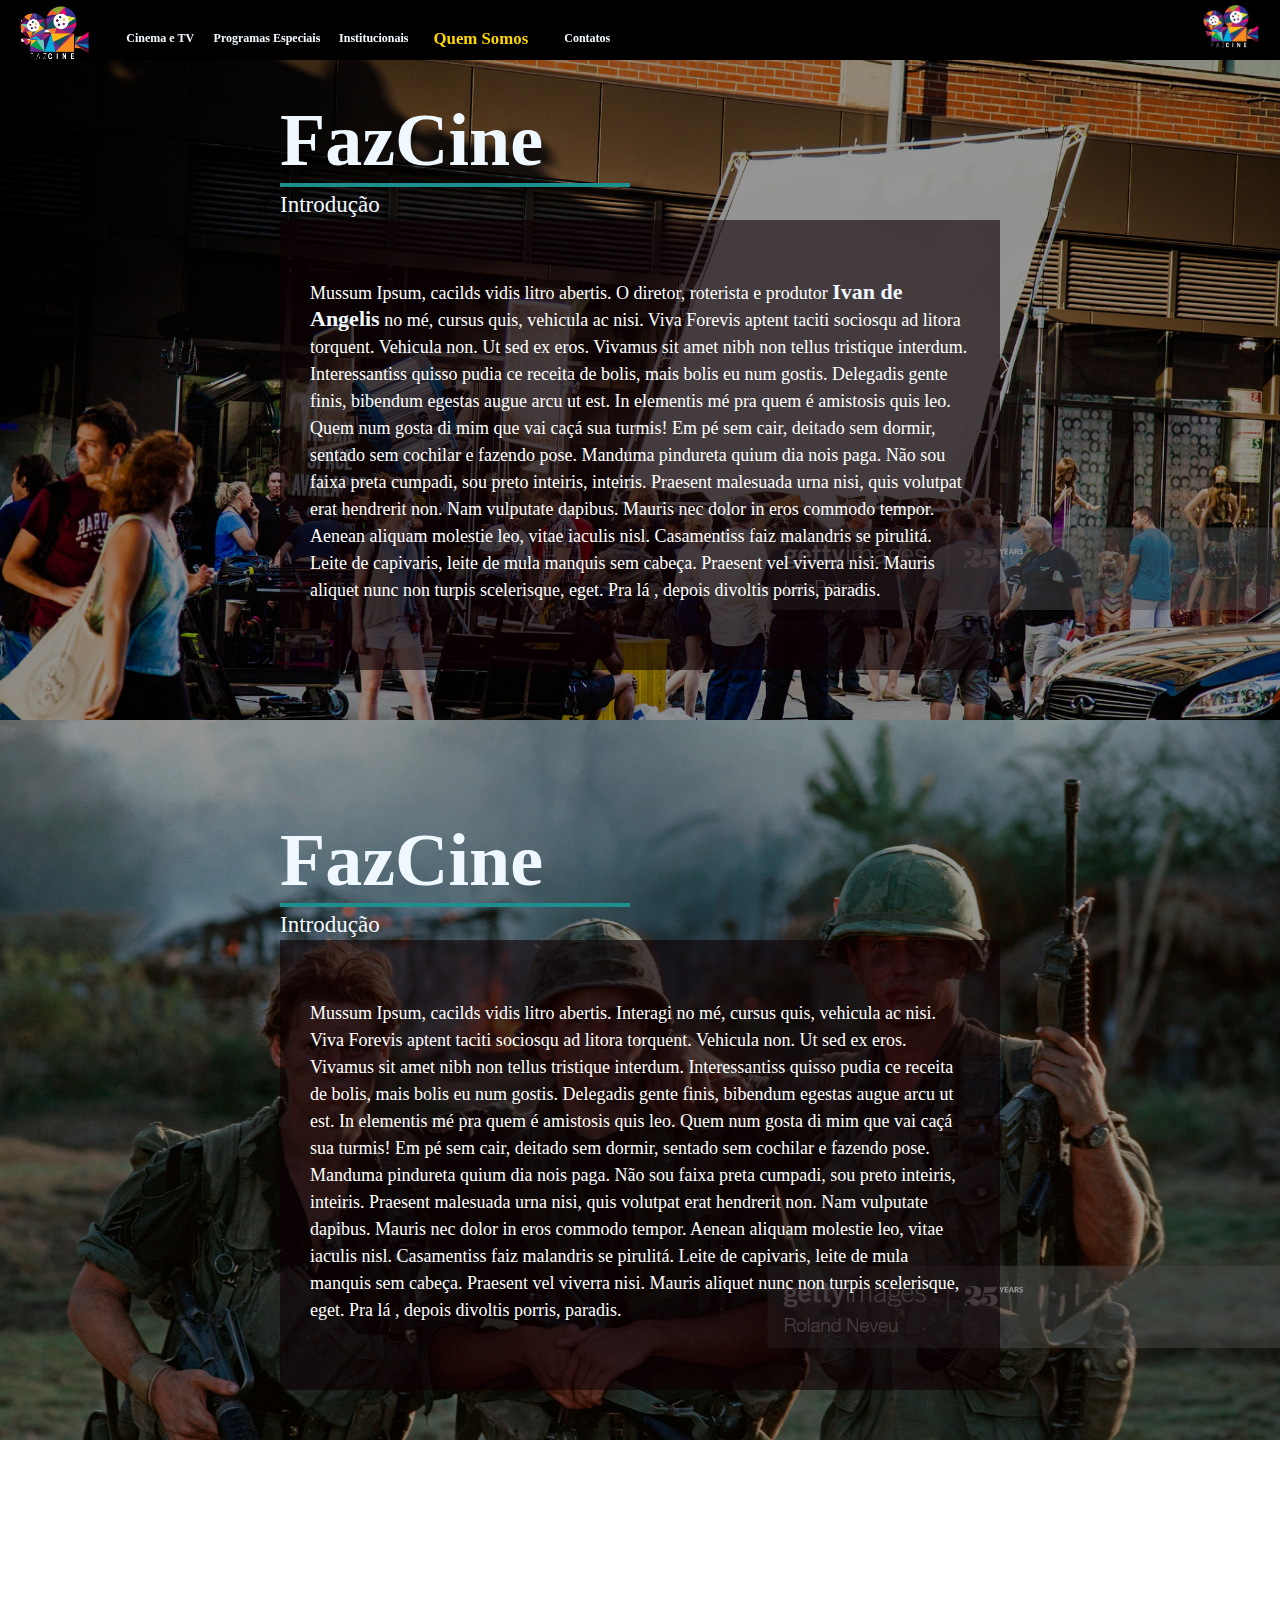
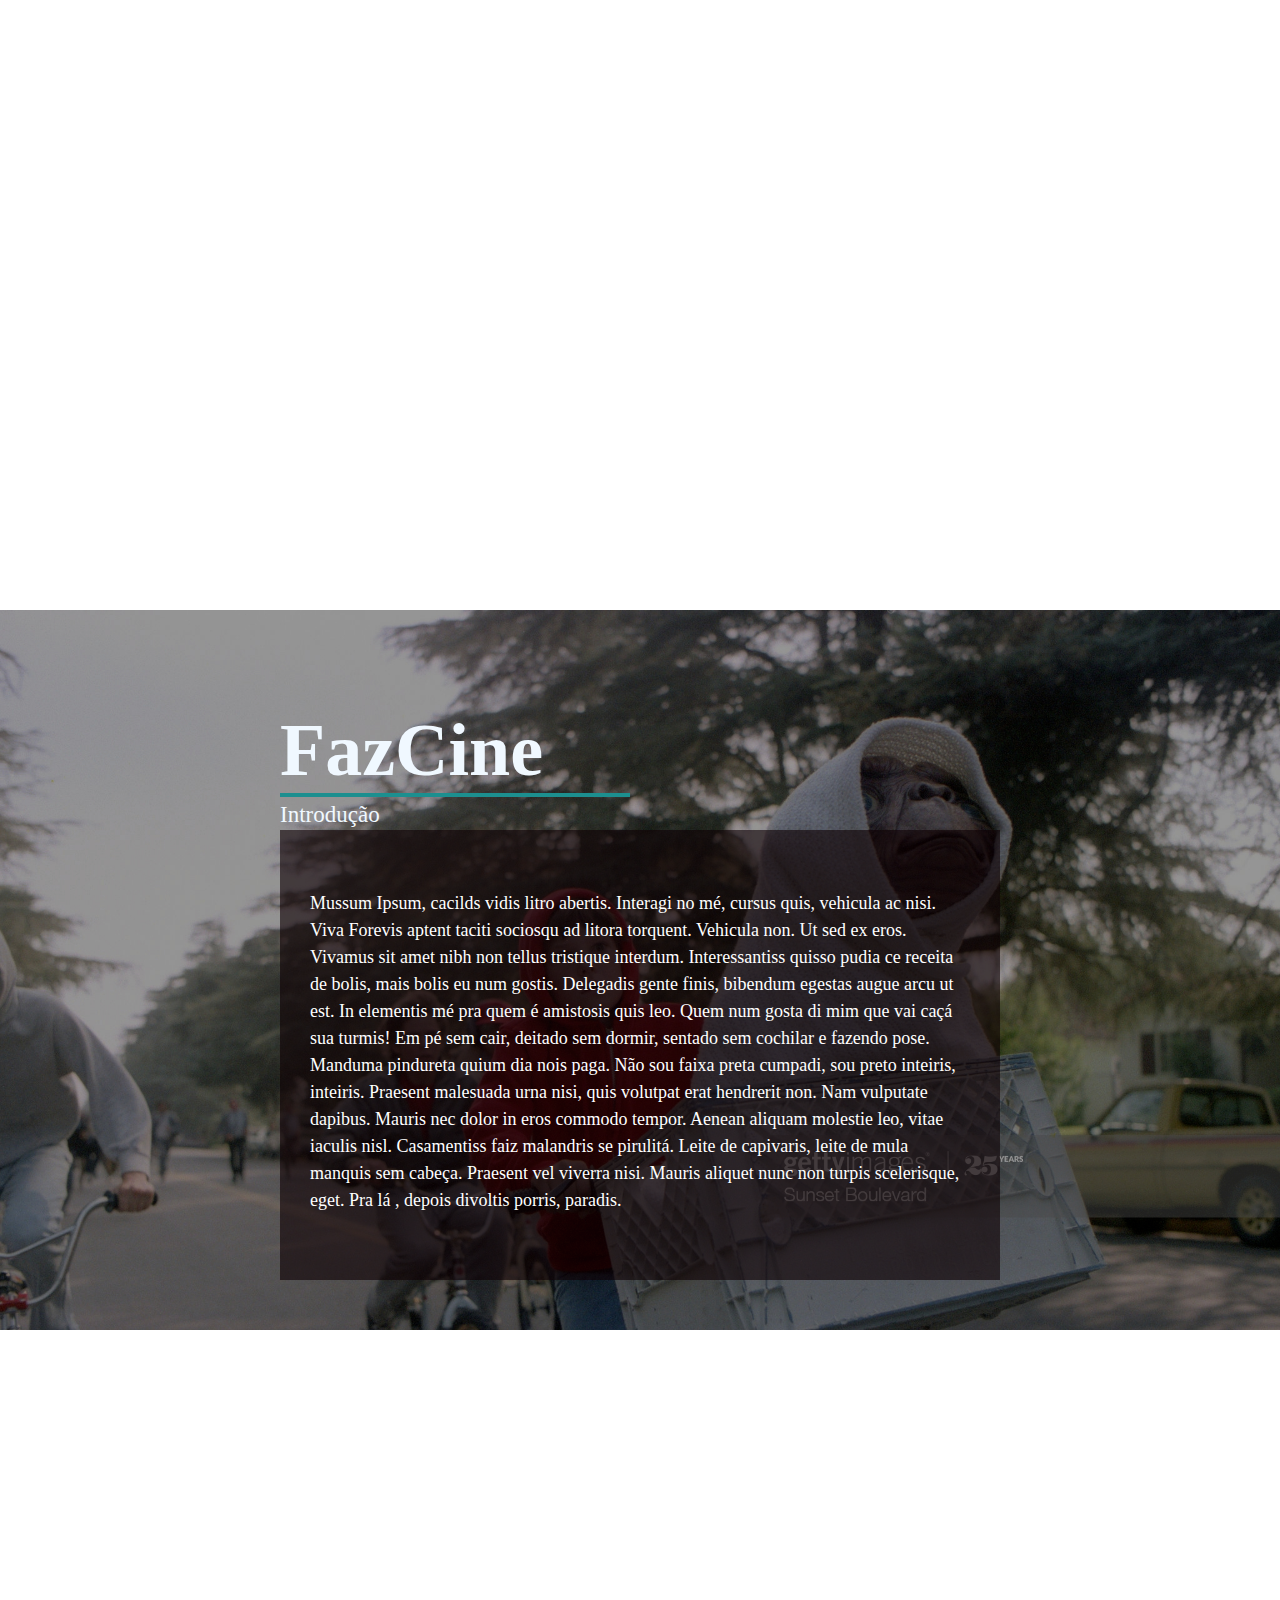
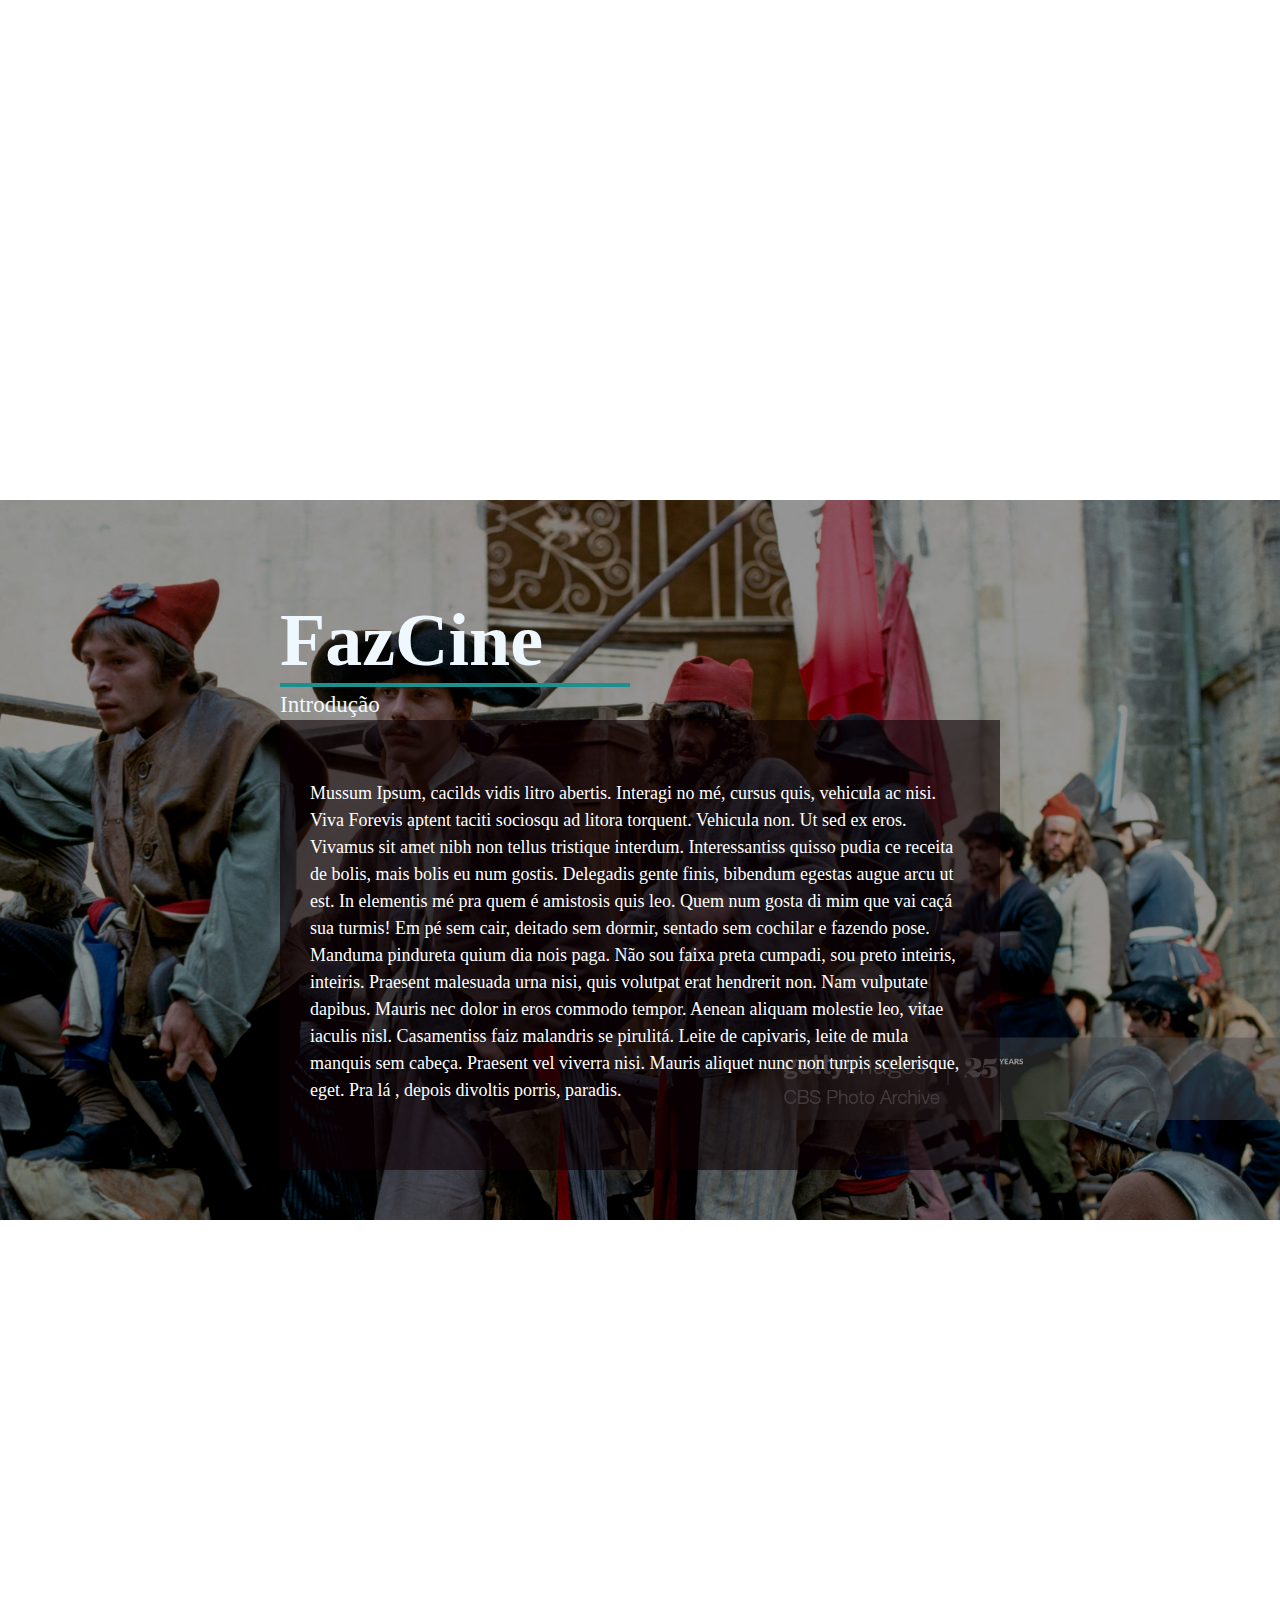
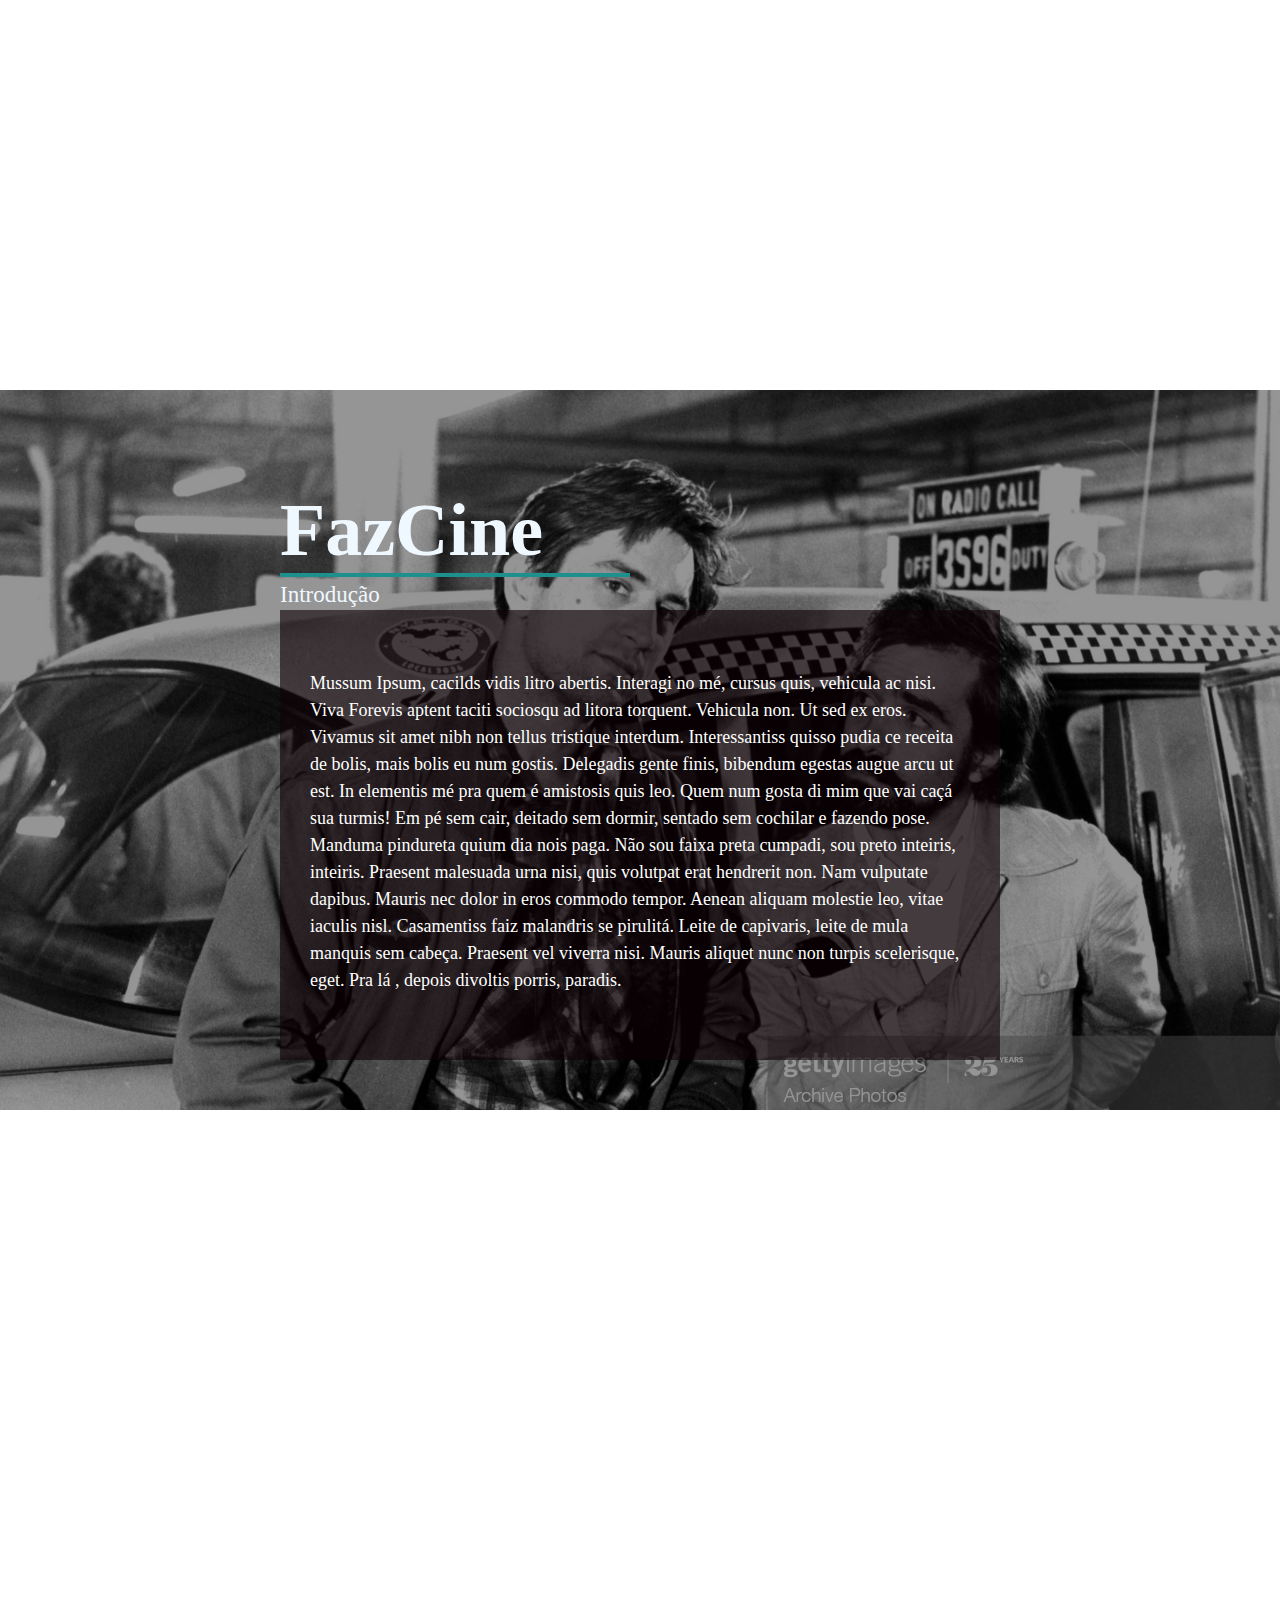
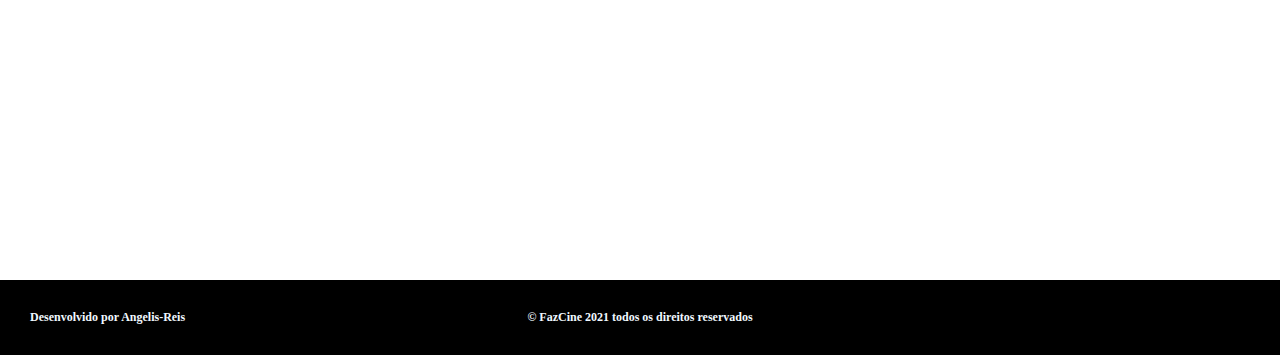
==== commit fcd50e0f: "acertando texto diretor" ====
--- a/about.html
+++ b/about.html
@@ -9,7 +9,8 @@
     <title>Sobre | FazCine</title>
 
     <link rel="stylesheet" type="text/css" href="styles/about.css">
-    <link type="text/css" rel="stylesheet" href="styles/mmenu.css" />
+    <link type="text/css" rel="stylesheet" href="styles/stickNavbar.css" />
+
 
 
     <!-- Favicon -->
@@ -77,41 +78,45 @@
 
     </header>
 
-    <!-- <header class="header-mobile"> -->
-
-    <div id="page" class="header-mobile">
-        <div class="header">
-            <a href="#menu"><span></span></a>
-
-            <img
-            id="logo-mobile"
-            href="index.html"
-            src="images/logo.png"
-            alt="Logo FazCine Produtora"
-            />
-        </div>
-
-        <nav id="menu">
-            <ul>
-            <li><a href="cine.html">Cinema e TV</a></li>
-            <li><a href="programs.html">Projetos Especiais</a></li>
-            <li><a href="institutions.html">Institucionais</a></li>
-            <li><a href="director.html">Quem Somos</a></li>
-            <li><a href="contacts.html">Contatos</a></li>
-            <li>
-                <a class="social-icons"target="_blank" href="https://www.facebook.com/fazcine2016/">
-                <img src="images/face-icon.png" />
-                </a>
-                <!-- <a class="social-icons" target="_blank" href="https://www.facebook.com/fazcine2016/">
-                <img src="images/linkedin-icon.png" />
-                </a> -->
-            </li>
+    <header class="page-header-mobile">
+        <nav>
+            <div class="trigger-menu-wrapper">
+                <button class="trigger-menu">
+                    <svg viewBox="0 0 100 80" width="40" height="40">
+                        <rect width="80" height="8"></rect>
+                        <rect y="25" width="80" height="8"></rect>
+                        <rect y="50" width="80" height="8"></rect>
+                    </svg>
+                    <!-- <span>MENU</span> -->
+                </button>
+                    <a href="index.html">
+                        <img
+                            id="logo-mobile"
+                            src="images/logo.png"
+                            alt="Logo FazCine Produtora"
+                        />
+                    </a>
+            </div>
+            <ul class="menu">
+                <li>
+
+                    <ul class="sub-menu">
+                        <li><a href="index.html">Home</a></li>
+                        <li><a href="cine.html">Cinema e TV</a></li>
+                        <li><a href="programs.html">Projetos Especiais</a></li>
+                        <li><a href="institutions.html">Institucionais</a></li>
+                        <li><a href="director.html">Quem Somos</a></li>
+                        <li><a href="contacts.html">Contatos</a></li>
+                        <li>
+                            <a class="social-icons"target="_blank" href="https://www.facebook.com/fazcine2016/">
+                            <img src="images/face-icon.png" />
+                            </a>
+                        </li>
+                </li>
+
             </ul>
         </nav>
-    </div>
-
-    <!-- </header> -->
-
+    </header>
 
     <section class="about-image" id="intro">
 
@@ -204,7 +209,7 @@
 
         <div class="vimeo-wrapper" id="cine-vimeo-film">
 
-          <iframe src="https://player.vimeo.com/video/266315569?background=1&autoplay=1&loop=1&byline=0&title=0" frameborder="0" webkitallowfullscreen mozallowfullscreen allowfullscreen></iframe>
+          <iframe class="small-player" src="https://player.vimeo.com/video/266315569?background=1&autoplay=1&loop=1&byline=0&title=0" frameborder="0" webkitallowfullscreen mozallowfullscreen allowfullscreen></iframe>
        </div>
 
     </section>
@@ -284,7 +289,7 @@
 
       <div class="vimeo-wrapper" id="tv-vimeo-film">
 
-        <iframe src="https://player.vimeo.com/video/156702771?background=1&autoplay=1&loop=1&byline=0&title=0" frameborder="0" webkitallowfullscreen mozallowfullscreen allowfullscreen></iframe>
+        <iframe class="small-player" src="https://player.vimeo.com/video/156702771?background=1&autoplay=1&loop=1&byline=0&title=0" frameborder="0" webkitallowfullscreen mozallowfullscreen allowfullscreen></iframe>
      </div>
 
   </section>
@@ -365,7 +370,7 @@
 
       <div class="vimeo-wrapper" id="inst-vimeo-film">
 
-        <iframe src="https://player.vimeo.com/video/156151858?background=1&autoplay=1&loop=1&byline=0&title=0" frameborder="0" webkitallowfullscreen mozallowfullscreen allowfullscreen></iframe>
+        <iframe class="small-player" src="https://player.vimeo.com/video/156151858?background=1&autoplay=1&loop=1&byline=0&title=0" frameborder="0" webkitallowfullscreen mozallowfullscreen allowfullscreen></iframe>
      </div>
 
   </section>
@@ -450,51 +455,10 @@
 
       <div class="vimeo-wrapper" id="edit-vimeo-film">
 
-        <iframe src="https://player.vimeo.com/video/156702771?background=1&autoplay=1&loop=1&byline=0&title=0" frameborder="0" webkitallowfullscreen mozallowfullscreen allowfullscreen></iframe>
+        <iframe class="small-player" src="https://player.vimeo.com/video/156702771?background=1&autoplay=1&loop=1&byline=0&title=0" frameborder="0" webkitallowfullscreen mozallowfullscreen allowfullscreen></iframe>
      </div>
 
   </section>
-
-
-
-
-
-
-
-
-
-
-
-
-
-
-
-
-
-
-
-
-
-
-
-
-
-
-
-
-
-
-
-
-
-
-
-
-
-
-
-
-
 
     <footer class="footer-minimalist">
 
@@ -522,5 +486,7 @@
 
     <script type="text/javascript" src="scripts/about.js"></script>
 
+    <script src="scripts/stickNavbar.js"></script>
+
   </body>
 </html>
--- a/styles/stickNavbar.css
+++ b/styles/stickNavbar.css
@@ -0,0 +1,131 @@
+/* RESET RULES & HELPER CLASSES
+–––––––––––––––––––––––––––––––––––––––––––––––––– */
+:root {
+  --white: #fff;
+  --black: #221f1f;
+  --lightpurple: #9e91f2;
+}
+
+* {
+  margin: 0;
+  padding: 0;
+  box-sizing: border-box;
+}
+
+button {
+  background: transparent;
+  border: none;
+  cursor: pointer;
+  outline: none;
+}
+
+ul {
+  list-style: none;
+}
+
+a {
+  text-decoration: none;
+  color: inherit;
+}
+
+/* body {
+  position: relative;
+  font: 16px/1.5 sans-serif;
+  color: var(--white);
+} */
+
+.trigger-menu-wrapper {
+  position: fixed;
+  top: 0;
+  left: 0;
+  right: 0;
+  height: 60px;
+  display: flex;
+  justify-content: space-between;
+  padding-left: 20px;
+  padding-right: 20px;
+
+  z-index: 2;
+  background: #000000;
+  transition: transform 0.4s;
+}
+#logo-mobile {
+  /* display: none; */
+  width: 60px;
+  height: auto;
+}
+
+.page-header-mobile .trigger-menu {
+  display: flex;
+  align-items: center;
+  font-size: 1.3rem;
+  color: var(--white);
+  letter-spacing: .2em;
+  color: var(--white)
+
+}
+
+.page-header-mobile .trigger-menu svg {
+  fill: var(--white);
+  margin-right: 8px;
+  padding-top: 10px;
+  transition: transform 0.5s;
+}
+
+.page-header-mobile .menu {
+  position: fixed;
+  top: 0;
+  left: 0;
+  right: 0;
+  bottom: 0;
+  display: none;
+  text-align: center;
+  padding: 15vh 0 5vh;
+  overflow: auto;
+  z-index: 1;
+  background: #000000;
+  line-height: 50px;
+  color: var(--white)
+
+
+}
+
+.page-header-mobile .menu a {
+  font-size: 3rem;
+}
+
+.page-header-mobile .sub-menu a {
+  font-size: 1.5rem;
+}
+
+
+/* BODY CLASSES
+–––––––––––––––––––––––––––––––––––––––––––––––––– */
+.menu-open {
+  overflow: hidden;
+}
+
+.menu-open .trigger-menu-wrapper {
+  background: transparent;
+}
+
+.menu-open .page-header-mobile .menu {
+  display: block;
+}
+
+.menu-open .page-header-mobile svg {
+  transform: rotate(180deg);
+}
+
+.scroll-down .trigger-menu-wrapper {
+  transform: translate3d(0, -100%, 0);
+}
+
+.scroll-up .trigger-menu-wrapper {
+  transform: none;
+}
+
+.scroll-up:not(.menu-open) .trigger-menu-wrapper {
+  background: black;
+  box-shadow: 0 0 10px rgba(0, 0, 0, 0.35);
+}
